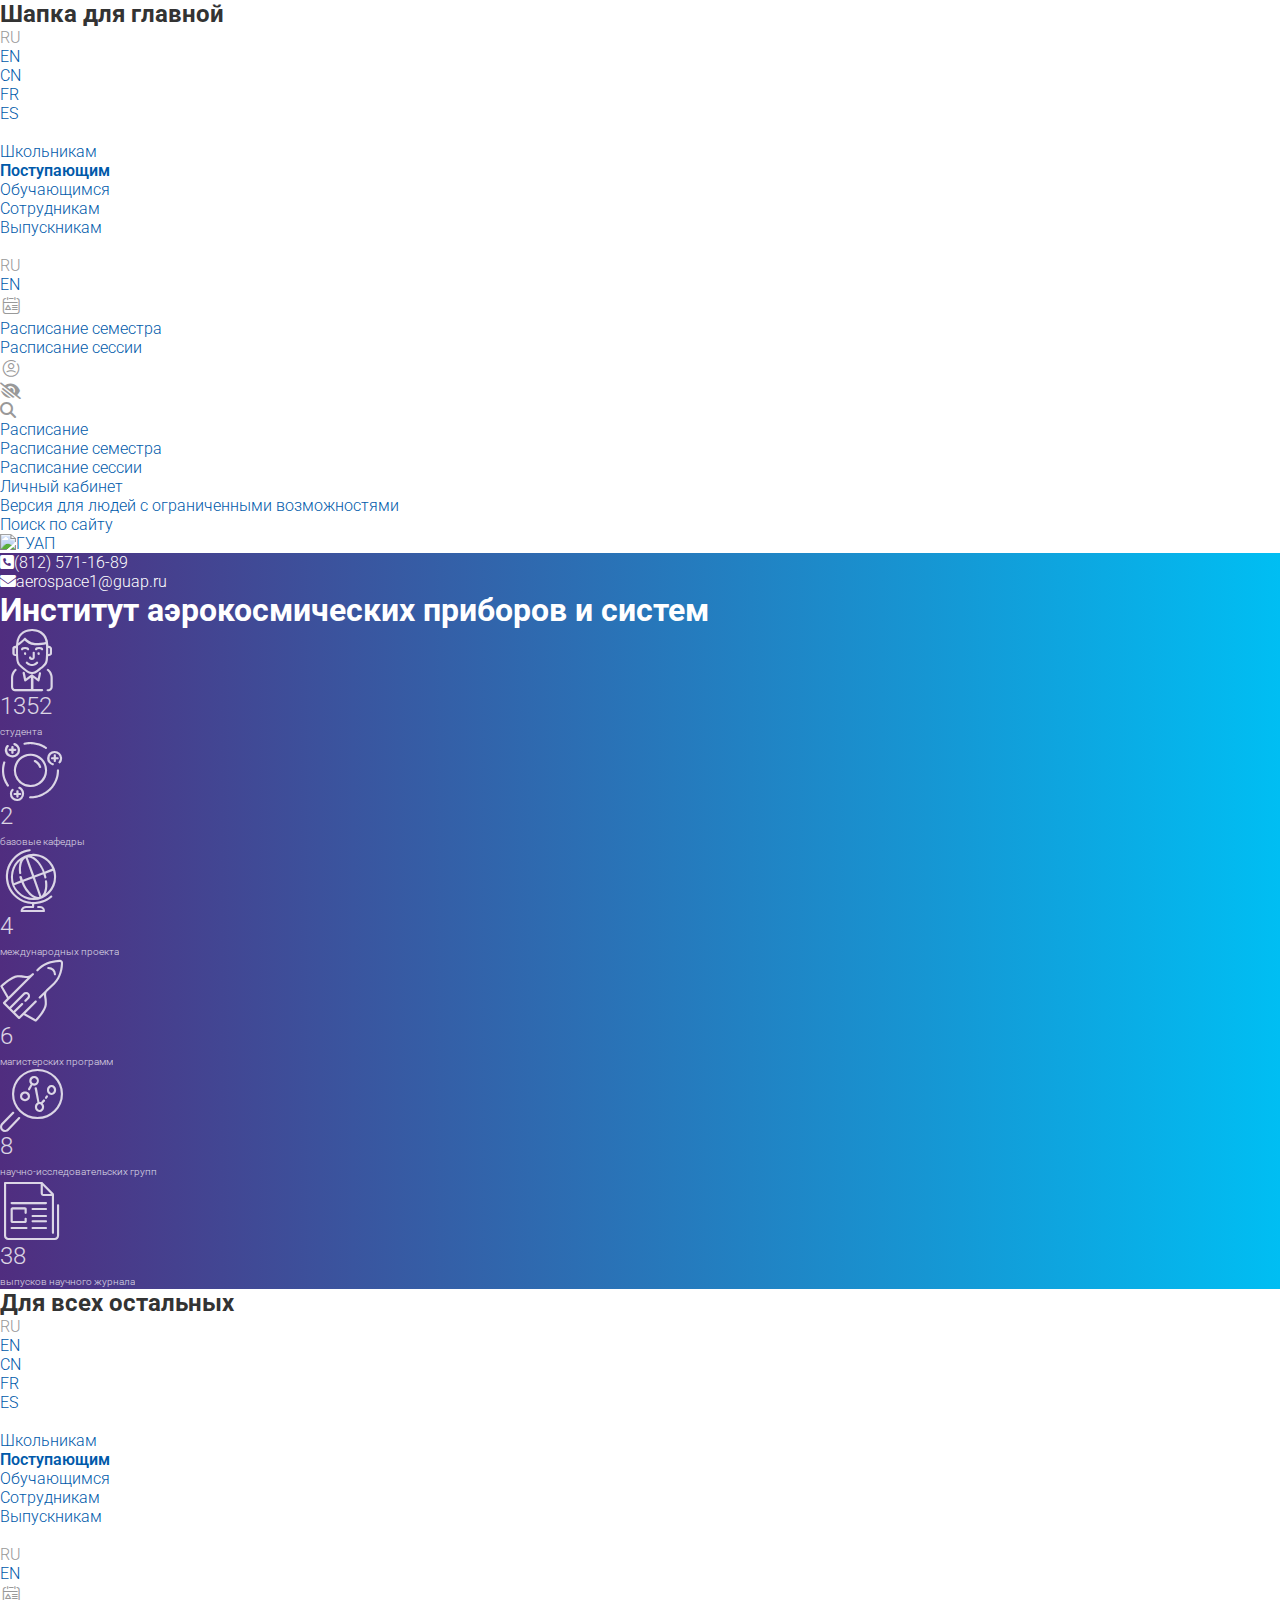
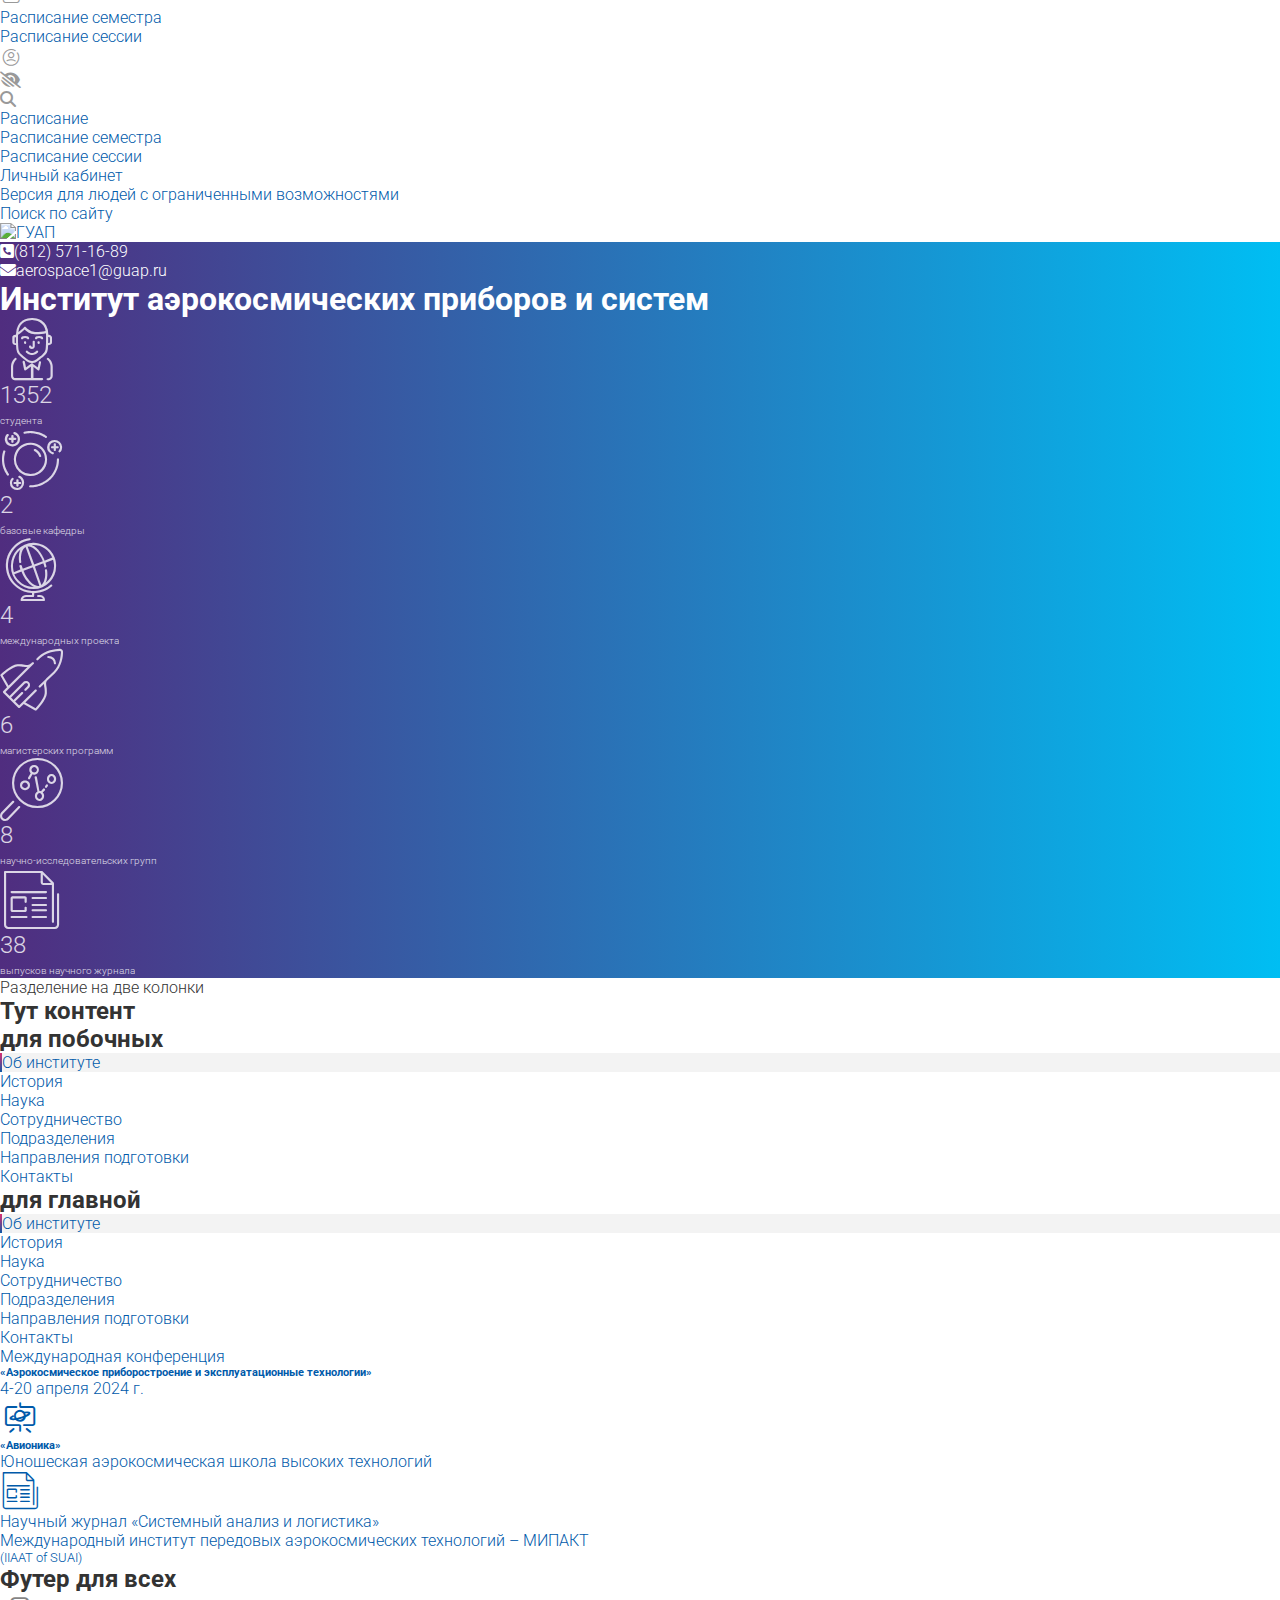
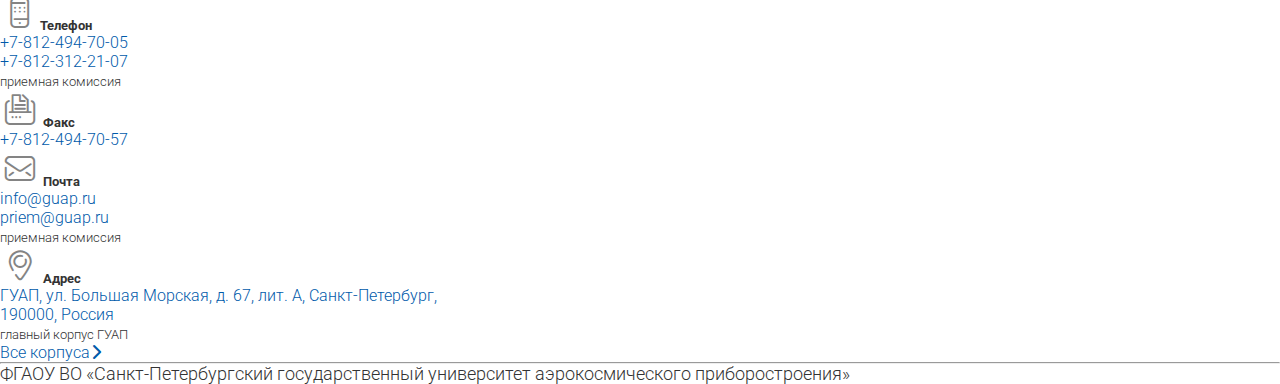
==== sample.html @ abc3671d "add news pages, rename files and add content on new pages" ====
<!DOCTYPE html>
<html lang="en">
<head>
    <meta charset="UTF-8">
    <meta name="viewport" content="width=device-width, initial-scale=1.0">
    <title>Об институте – Институт аэрокосмических приборов и систем – ГУАП</title>
    <link href="https://cdn.jsdelivr.net/npm/bootstrap@5.3.2/dist/css/bootstrap.min.css" rel="stylesheet"
        integrity="sha384-T3c6CoIi6uLrA9TneNEoa7RxnatzjcDSCmG1MXxSR1GAsXEV/Dwwykc2MPK8M2HN" crossorigin="anonymous">
    <link rel="preconnect" href="https://fonts.googleapis.com">
    <link rel="preconnect" href="https://fonts.gstatic.com" crossorigin="">
    <link href="https://fonts.googleapis.com/css2?family=Roboto:wght@100;300;400;700&amp;display=swap" rel="stylesheet">
    <link rel="stylesheet" href="css/reset.css">
    <link rel="stylesheet" href="css/guap-icons.css">
    <link rel="stylesheet" href="css/bootstrap-icons.css">
    <link rel="stylesheet" href="awesome/all.css">
    <link rel="stylesheet" href="css/style.css">
    <link rel="shortcut icon" type="image/x-icon" href="new.guap.ru/favicon.png">
</head>
<body>
    
    <div class="container">
        <h2>Шапка для главной</h2>
    </div>
    <header class="header mb-3">
        <nav class="header-nav navbar navbar-expand-xl navbar-light bg-light">
            <div class="container">
                <a class="navbar-brand" href="#">
                    <img class="navbar-logo" style="max-height: 2.8rem;"
                        src="https://src.guap.ru/logos/guap_new_year.png?1" alt="ГУАП">
                </a>
                <ul style="gap: 10px;" class="d-flex p-0 m-0 align-items-center d-xl-none">
                    <li style="border: 0;" class="dropdown navbar-toggler">
                        <a style="color: #999;" id="ddl01" title="Languages" data-bs-toggle="dropdown"
                            role="button"><span>RU</span></a>
                        <ul class="dropdown-menu">
                            <li><a href="http://suai.ru/"><span>EN</span></a></li>
                            <li><a href="http://suai.ru/"><span>CN</span></a></li>
                            <li><a href="http://suai.ru/"><span>FR</span></a></li>
                            <li><a href="http://suai.ru/"><span>ES</span></a></li>
                        </ul>
                    </li>
                    <li class="button">
                        <button class="navbar-toggler" style="border: none; box-shadow: none;" type="button"
                            data-bs-toggle="collapse" data-bs-target="#navbarSupportedContent"
                            aria-controls="navbarSupportedContent" aria-expanded="false" aria-label="Toggle navigation">
                            <span class="navbar-toggler-icon"></span>
                        </button>
                    </li>
                </ul>
                <div class="collapse navbar-collapse" id="navbarSupportedContent">
                    <ul class="navbar-nav me-auto mb-2 mb-lg-0">
                        <li class="nav-item"><a class="nav-link nav-link-small link"
                                href="https://new.guap.ru/targets/schools">Школьникам</a></li>
                        <li class="nav-item"><a class="nav-link nav-link-small link" style="font-weight: 600;"
                                href="https://priem.guap.ru">Поступающим</a></li>
                        <li class="nav-item"><a class="nav-link nav-link-small link"
                                href="https://new.guap.ru/targets/studs">Обучающимся</a></li>
                        <li class="nav-item"><a class="nav-link nav-link-small link"
                                href="https://new.guap.ru/targets/sotrs">Сотрудникам</a></li>
                        <li class="nav-item"><a class="nav-link nav-link-small link"
                                href="https://new.guap.ru/targets/vips">Выпускникам</a></li>
                    </ul>
                    <a class="py-3 py-xl-0 nav-link mx-0 mx-xl-3" href="https://guap.ru/prioritet2030/"><img style="height: 28px;"
                            class="logo2030" src="https://test.guap.ru/new1/img/logo2030.svg" alt=""></a>
                    <div class="module-navquick">
                        <ul style="gap: 5px;" class="d-flex m-0 align-items-center d-none d-xl-flex">
                            <li class="dropdown">
                                <a style="color: #999;" id="ddl01" title="Languages" data-bs-toggle="dropdown"
                                    role="button"><span>RU</span></a>
                                <ul class="dropdown-menu">
                                    <li><a href="http://suai.ru/"><span>EN</span></a></li>
                                </ul>
                            </li>
                            <li class="dropdown dropdown-center" data-bs-offset="10,20">
                                <a id="ddl02" title="Расписания" data-bs-toggle="dropdown" role="button"><i
                                        style="color: #999; font-size: 16.5pt;" class="gi gi-schedule"></i></a>
                                <ul class="dropdown-menu">
                                    <li><a href="https://guap.ru/rasp">Расписание семестра</a></li>
                                    <li><a href="https://raspsess.guap.ru">Расписание сессии</a></li>
                                </ul>
                            </li>
                            <li><a href="https://pro.guap.ru" title="Личные кабинеты преподавателей и студентов"><i
                                        style="color: #999; font-size: 16.5pt;" class="gi gi-user"></i></a></li>
                            <li>
                                <a href="https://guap.ru/sveden/site"
                                    title="Информация для людей с ограниченными возможностями"><i
                                        style="color: #999; font-size: 12.5pt;" class="fa fa-low-vision"
                                        style="font-size: 12.5pt;"></i></a>
                            </li>
                            <li><a href="https://guap.ru/search" title="Поиск"><i class="fa fa-search"
                                        style="color: #999; font-size: 12pt;"></i></a></li>
                        </ul>
                        <ul style="gap: 5px;" class="p-0 d-flex flex-column d-xl-none">
                            <li class="dropdown dropdown-center" data-bs-offset="10,20">
                                <a class="border-bottom py-2 d-block" id="ddl02" title="Расписания"
                                    data-bs-toggle="dropdown" role="button"><span
                                        style="color: #005aaa;">Расписание</span></a>
                                <ul class="dropdown-menu">
                                    <li><a href="https://guap.ru/rasp">Расписание семестра</a></li>
                                    <li><a href="https://raspsess.guap.ru">Расписание сессии</a></li>
                                </ul>
                            </li>
                            <li><a class="border-bottom py-2 d-block" href="https://pro.guap.ru"
                                    title="Личные кабинеты преподавателей и студентов"><span>Личный кабинет</span></a>
                            </li>
                            <li>
                                <a class="border-bottom py-2 d-block" href="https://guap.ru/sveden/site"
                                    title="Информация для людей с ограниченными возможностями"><span>Версия для людей с
                                        ограниченными возможностями</span></a>
                            </li>
                            <li><a class="border-bottom py-2 d-block" href="https://guap.ru/search"
                                    title="Поиск"><span>Поиск по сайту</span></a></li>
                        </ul>
                    </div>
                </div>
            </div>
        </nav>
        <div class="py-2 header-logo d-none d-xl-block">
            <div class="container">
                <a class="d-inline-block" href="#">
                    <img class="h-auto navbar-logo" style="width: 150px;"
                        src="https://src.guap.ru/logos/guap_new_year.png?1" alt="ГУАП">
                </a>
            </div>
        </div>
        <div class="header-banner" style="background: linear-gradient(90deg, #502D7F 0%, #00BEF3 100%);">
            <div class="container">
                <div class="header-contacts pt-4 d-md-flex d-block" style="gap: 10px">
                    <div class="py-md-0 py-2 d-flex align-items-center" style="color: white;"><i
                            class="fa fa-phone-square" aria-hidden="true"></i><a class="px-2 link"
                            style="text-decoration-color: white !important;color: white !important;"
                            href="tel:(812) 571-16-89">(812) 571-16-89</a></div>
                    <div class="py-md-0 py-2 d-flex align-items-center" style="color: white;"><i class="fa fa-envelope"
                            aria-hidden="true"></i><a class="px-2 link"
                            style="text-decoration-color: white !important;color: white !important;"
                            href="mailto:aerospace1@guap.ru">aerospace1@guap.ru</a></div>
                </div>
                <h1 class="py-3" style="color: white;">Институт аэрокосмических приборов и систем</h1>
                <div class="row header-info pb-4">
                    <div class="col-lg-9 header-info_wrapper">
                        <div class="row">
                            <div class="col-md-2 col-4 pb-2">
                                <a class="d-flex flex-column align-items-center text-center" href="#" style="color: white; opacity: 0.8;">
                                    <i class="gi gi-students"></i>
                                    <p style="font-size: 24px;">1352</p>
                                    <span style="font-size: 10px; max-width: 96px;">студента</span>
                                </a>
                            </div>
                            <div class="col-md-2 col-4 pb-2">
                                <a class="d-flex flex-column align-items-center text-center" href="i01/depts.html" style="color: white; opacity: 0.8;">
                                    <i class="gi gi-base-cathedra"></i>
                                    <p style="font-size: 24px;">2</p>
                                    <span style="font-size: 10px; max-width: 96px;">базовые кафедры</span>
                                </a>
                            </div>
                            <div class="col-md-2 col-4 pb-2">
                                <a class="d-flex flex-column align-items-center text-center" href="i01/collaboration.html" style="color: white; opacity: 0.8;">
                                    <i class="gi gi-international-projects"></i>
                                    <p style="font-size: 24px;">4</p>
                                    <span style="font-size: 10px; max-width: 96px;">международных проекта</span>
                                </a>
                            </div>
                            <div class="col-md-2 col-4 pb-2">
                                <a class="d-flex flex-column align-items-center text-center" href="i01/edu.html" style="color: white; opacity: 0.8;">
                                    <i class="gi gi-magister"></i>
                                    <p style="font-size: 24px;">6</p>
                                    <span style="font-size: 10px; max-width: 96px;">магистерских программ</span>
                                </a>
                            </div>
                            <div class="col-md-2 col-4 pb-2">
                                <a class="d-flex flex-column align-items-center text-center" href="i01/science.html" style="color: white; opacity: 0.8;">
                                    <i class="gi gi-scientificgroups"></i>
                                    <p style="font-size: 24px;">8</p>
                                    <span style="font-size: 10px; max-width: 96px;">научно-исследовательских групп</span>
                                </a>
                            </div>
                            <div class="col-md-2 col-4 pb-2">
                                <a class="d-flex flex-column align-items-center text-center" href="http://www.salogistics.ru/index.php?option=com_content&task=view&id=50&Itemid=83" style="color: white; opacity: 0.8;">
                                    <i class="gi gi-science-journal"></i>
                                    <p style="font-size: 24px;">38</p>
                                    <span style="font-size: 10px; max-width: 96px;">выпусков научного журнала</span>
                                </a>
                            </div>
                        </div>
                    </div>
                </div>
            </div>
        </div>
    </header>


    <div class="container">
        <h2>Для всех остальных</h2>
    </div>
    <header class="header mb-3">
        <nav class="header-nav navbar navbar-expand-xl navbar-light bg-light">
            <div class="container">
                <a class="navbar-brand" href="#">
                    <img class="navbar-logo" style="max-height: 2.8rem;"
                        src="https://src.guap.ru/logos/guap_new_year.png?1" alt="ГУАП">
                </a>
                <ul style="gap: 10px;" class="d-flex p-0 m-0 align-items-center d-xl-none">
                    <li style="border: 0;" class="dropdown navbar-toggler">
                        <a style="color: #999;" id="ddl01" title="Languages" data-bs-toggle="dropdown"
                            role="button"><span>RU</span></a>
                        <ul class="dropdown-menu">
                            <li><a href="http://suai.ru/"><span>EN</span></a></li>
                            <li><a href="http://suai.ru/"><span>CN</span></a></li>
                            <li><a href="http://suai.ru/"><span>FR</span></a></li>
                            <li><a href="http://suai.ru/"><span>ES</span></a></li>
                        </ul>
                    </li>
                    <li class="button">
                        <button class="navbar-toggler" style="border: none; box-shadow: none;" type="button"
                            data-bs-toggle="collapse" data-bs-target="#navbarSupportedContent"
                            aria-controls="navbarSupportedContent" aria-expanded="false" aria-label="Toggle navigation">
                            <span class="navbar-toggler-icon"></span>
                        </button>
                    </li>
                </ul>
                <div class="collapse navbar-collapse" id="navbarSupportedContent">
                    <ul class="navbar-nav me-auto mb-2 mb-lg-0">
                        <li class="nav-item"><a class="nav-link nav-link-small link"
                                href="https://new.guap.ru/targets/schools">Школьникам</a></li>
                        <li class="nav-item"><a class="nav-link nav-link-small link" style="font-weight: 600;"
                                href="https://priem.guap.ru">Поступающим</a></li>
                        <li class="nav-item"><a class="nav-link nav-link-small link"
                                href="https://new.guap.ru/targets/studs">Обучающимся</a></li>
                        <li class="nav-item"><a class="nav-link nav-link-small link"
                                href="https://new.guap.ru/targets/sotrs">Сотрудникам</a></li>
                        <li class="nav-item"><a class="nav-link nav-link-small link"
                                href="https://new.guap.ru/targets/vips">Выпускникам</a></li>
                    </ul>
                    <a class="py-3 py-xl-0 nav-link mx-0 mx-xl-3" href="https://guap.ru/prioritet2030/"><img style="height: 28px;"
                            class="logo2030" src="https://test.guap.ru/new1/img/logo2030.svg" alt=""></a>
                    <div class="module-navquick">
                        <ul style="gap: 5px;" class="d-flex m-0 align-items-center d-none d-xl-flex">
                            <li class="dropdown">
                                <a style="color: #999;" id="ddl01" title="Languages" data-bs-toggle="dropdown"
                                    role="button"><span>RU</span></a>
                                <ul class="dropdown-menu">
                                    <li><a href="http://suai.ru/"><span>EN</span></a></li>
                                </ul>
                            </li>
                            <li class="dropdown dropdown-center" data-bs-offset="10,20">
                                <a id="ddl02" title="Расписания" data-bs-toggle="dropdown" role="button"><i
                                        style="color: #999; font-size: 16.5pt;" class="gi gi-schedule"></i></a>
                                <ul class="dropdown-menu">
                                    <li><a href="https://guap.ru/rasp">Расписание семестра</a></li>
                                    <li><a href="https://raspsess.guap.ru">Расписание сессии</a></li>
                                </ul>
                            </li>
                            <li><a href="https://pro.guap.ru" title="Личные кабинеты преподавателей и студентов"><i
                                        style="color: #999; font-size: 16.5pt;" class="gi gi-user"></i></a></li>
                            <li>
                                <a href="https://guap.ru/sveden/site"
                                    title="Информация для людей с ограниченными возможностями"><i
                                        style="color: #999; font-size: 12.5pt;" class="fa fa-low-vision"
                                        style="font-size: 12.5pt;"></i></a>
                            </li>
                            <li><a href="https://guap.ru/search" title="Поиск"><i class="fa fa-search"
                                        style="color: #999; font-size: 12pt;"></i></a></li>
                        </ul>
                        <ul style="gap: 5px;" class="p-0 d-flex flex-column d-xl-none">
                            <li class="dropdown dropdown-center" data-bs-offset="10,20">
                                <a class="border-bottom py-2 d-block" id="ddl02" title="Расписания"
                                    data-bs-toggle="dropdown" role="button"><span
                                        style="color: #005aaa;">Расписание</span></a>
                                <ul class="dropdown-menu">
                                    <li><a href="https://guap.ru/rasp">Расписание семестра</a></li>
                                    <li><a href="https://raspsess.guap.ru">Расписание сессии</a></li>
                                </ul>
                            </li>
                            <li><a class="border-bottom py-2 d-block" href="https://pro.guap.ru"
                                    title="Личные кабинеты преподавателей и студентов"><span>Личный кабинет</span></a>
                            </li>
                            <li>
                                <a class="border-bottom py-2 d-block" href="https://guap.ru/sveden/site"
                                    title="Информация для людей с ограниченными возможностями"><span>Версия для людей с
                                        ограниченными возможностями</span></a>
                            </li>
                            <li><a class="border-bottom py-2 d-block" href="https://guap.ru/search"
                                    title="Поиск"><span>Поиск по сайту</span></a></li>
                        </ul>
                    </div>
                </div>
            </div>
        </nav>
        <div class="py-2 header-logo d-none d-xl-block">
            <div class="container">
                <a class="d-inline-block" href="#">
                    <img class="h-auto navbar-logo" style="width: 150px;"
                        src="https://src.guap.ru/logos/guap_new_year.png?1" alt="ГУАП">
                </a>
            </div>
        </div>
        <div class="header-banner" style="background: linear-gradient(90deg, #502D7F 0%, #00BEF3 100%);">
            <div class="container">
                <div class="header-contacts pt-4 d-md-flex d-block" style="gap: 10px">
                    <div class="py-md-0 py-2 d-flex align-items-center" style="color: white;"><i
                            class="fa fa-phone-square" aria-hidden="true"></i><a class="px-2 link"
                            style="text-decoration-color: white !important;color: white !important;"
                            href="tel:(812) 571-16-89">(812) 571-16-89</a></div>
                    <div class="py-md-0 py-2 d-flex align-items-center" style="color: white;"><i class="fa fa-envelope"
                            aria-hidden="true"></i><a class="px-2 link"
                            style="text-decoration-color: white !important;color: white !important;"
                            href="mailto:aerospace1@guap.ru">aerospace1@guap.ru</a></div>
                </div>
                <h1 class="py-3" style="color: white;">Институт аэрокосмических приборов и систем</h1>
                <div class="row header-info pb-4">
                    <div class="col-lg-9 header-info_wrapper">
                        <div class="row">
                            <div class="col-md-2 col-4 pb-2">
                                <a class="d-flex flex-column align-items-center text-center" href="../i01.html" style="color: white; opacity: 0.8;">
                                    <i class="gi gi-students"></i>
                                    <p style="font-size: 24px;">1352</p>
                                    <span style="font-size: 10px; max-width: 96px;">студента</span>
                                </a>
                            </div>
                            <div class="col-md-2 col-4 pb-2">
                                <a class="d-flex flex-column align-items-center text-center" href="depts.html" style="color: white; opacity: 0.8;">
                                    <i class="gi gi-base-cathedra"></i>
                                    <p style="font-size: 24px;">2</p>
                                    <span style="font-size: 10px; max-width: 96px;">базовые кафедры</span>
                                </a>
                            </div>
                            <div class="col-md-2 col-4 pb-2">
                                <a class="d-flex flex-column align-items-center text-center" href="collaboration.html" style="color: white; opacity: 0.8;">
                                    <i class="gi gi-international-projects"></i>
                                    <p style="font-size: 24px;">4</p>
                                    <span style="font-size: 10px; max-width: 96px;">международных проекта</span>
                                </a>
                            </div>
                            <div class="col-md-2 col-4 pb-2">
                                <a class="d-flex flex-column align-items-center text-center" href="edu.html" style="color: white; opacity: 0.8;">
                                    <i class="gi gi-magister"></i>
                                    <p style="font-size: 24px;">6</p>
                                    <span style="font-size: 10px; max-width: 96px;">магистерских программ</span>
                                </a>
                            </div>
                            <div class="col-md-2 col-4 pb-2">
                                <a class="d-flex flex-column align-items-center text-center" href="science.html" style="color: white; opacity: 0.8;">
                                    <i class="gi gi-scientificgroups"></i>
                                    <p style="font-size: 24px;">8</p>
                                    <span style="font-size: 10px; max-width: 96px;">научно-исследовательских групп</span>
                                </a>
                            </div>
                            <div class="col-md-2 col-4 pb-2">
                                <a class="d-flex flex-column align-items-center text-center" href="http://www.salogistics.ru/index.php?option=com_content&task=view&id=50&Itemid=83" style="color: white; opacity: 0.8;">
                                    <i class="gi gi-science-journal"></i>
                                    <p style="font-size: 24px;">38</p>
                                    <span style="font-size: 10px; max-width: 96px;">выпусков научного журнала</span>
                                </a>
                            </div>
                        </div>
                    </div>
                </div>
            </div>
        </div>
    </header>


    <div class="container">
        <div class="h2">Разделение на две колонки</div>
    </div>

    <main class="main">
        <div class="container">
            <div class="row flex-column-reverse flex-sm-row pt-4">
                <div class="col-sm-7 col-md-8 col-lg-9 mb-5">
                    <h2>Тут контент</h2>


                </div>
                <div class="col-sm-5 col-md-4 col-lg-3 d-sm-contents">
                    <div class="site-menu mb-4">
                        <h2>для побочных</h2>
                        <ul class="main_right-menu_list py-3 border rounded">
                            <li class="main_right-menu-item active"><a href="../i01.html" class="link d-block py-2 px-3">Об институте</a></li>
                            <li class="main_right-menu-item"><a href="history.html" class="link d-block py-2 px-3">История</a></li>
                            <li class="main_right-menu-item"><a href="science.html" class="link d-block py-2 px-3">Наука</a></li>
                            <li class="main_right-menu-item"><a href="collaboration.html" class="link d-block py-2 px-3">Сотрудничество</a></li>
                            <li class="main_right-menu-item"><a href="depts.html" class="link d-block py-2 px-3">Подразделения</a></li>
                            <li class="main_right-menu-item"><a href="edu.html" class="link d-block py-2 px-3">Направления подготовки</a></li>
                            <li class="main_right-menu-item"><a href="contacts.html" class="link d-block py-2 px-3">Контакты</a></li>
                        </ul>
                        <h2>для главной</h2>
                        <ul class="main_right-menu_list py-3 border rounded">
                            <li class="main_right-menu-item active"><a href="i01.html" class="link d-block py-2 px-3">Об институте</a></li>
                            <li class="main_right-menu-item"><a href="i01/history.html" class="link d-block py-2 px-3">История</a></li>
                            <li class="main_right-menu-item"><a href="i01/science.html" class="link d-block py-2 px-3">Наука</a></li>
                            <li class="main_right-menu-item"><a href="i01/collaboration.html" class="link d-block py-2 px-3">Сотрудничество</a></li>
                            <li class="main_right-menu-item"><a href="i01/depts.html" class="link d-block py-2 px-3">Подразделения</a></li>
                            <li class="main_right-menu-item"><a href="i01/edu.html" class="link d-block py-2 px-3">Направления подготовки</a></li>
                            <li class="main_right-menu-item"><a href="i01/contacts.html" class="link d-block py-2 px-3">Контакты</a></li>
                        </ul>
                    </div>
                    <div class="site-right-info" style="order: -4;">
                        <div class="main_right-info">
                            <a href="https://guap.ru/aeot" class="main_right-info-link d-block mb-4" style="border-bottom: solid 3px #006CB4">
                                <div class="main_right-info-link-content py-3 px-3 border">
                                    <p class="main_right-info-text mb-3">Международная конференция</p>
                                    <h6 class="main_right-info-title mb-3">«Аэрокосмическое приборостроение и&nbsp;эксплуатационные технологии»</h6>
                                    <p class="main_right-info-text mb-2">4-20 апреля 2024 г.</p>
                                </div>
                            </a>
                            <a href="https://new.guap.ru/i01/avionika" class="main_right-info-link d-block mb-4" style="border-bottom: solid 3px #006CB4">
                                <div class="main_right-info-wrapper py-3 px-3 border d-flex">
                                    <i class="gi gi-exhibition d-block d-sm-none d-md-block" style="font-size: 40px; margin-right: 0.2em;"></i>
                                    <div class="main_right-info-link-content">
                                        <h6 class="main_right-info-title">«Авионика»</h6>
                                        <p class="main_right-info-text pb-2">Юношеская аэрокосмическая школа высоких технологий</p>
                                    </div>
                                </div>
                            </a>
                            <a href="http://www.salogistics.ru/index.php?option=com_content&amp;task=view&amp;id=50&amp;Itemid=83" class="main_right-info-link d-block mb-4" style="border-bottom: solid 3px #006CB4">
                                <div class="main_right-info-wrapper border px-3 py-3 d-flex">
                                    <i class="gi gi-science-journal d-block d-sm-none d-md-block" style="font-size: 40px; margin-right: 0.2em;"></i>
                                    <div class="main_right-info-link-content mb-2">
                                        <p class="main_right-info-text">Научный журнал «Cистемный анализ и логистика»</p>
                                    </div>
                                </div>
                            </a>
                            <a href="http://iiaat.guap.ru/" class="main_right-info-link mb-4 d-block" style="border-bottom: solid 3px #006CB4">
                                <div class="main_right-info-link-content py-3 px-3 border">
                                    <p class="main_right-info-text">Международный институт передовых аэрокосмических технологий – МИПАКТ</p>
                                    <p class="main_right-info-subtitle" style="font-size: 13px;">(IIAAT of SUAI)</p>
                                </div>
                            </a>
                        </div>
                    </div>
                </div>
            </div>
        </div>
    </main>










    <div class="container">
        <h2>Футер для всех</h2>
    </div>
    <footer class="footer mt-auto py-3 bg-light pt-5">
        <div class="container">
            <div class="site-footer">
                <div class="module-contacts">
                <div class="container">
                    <div class="row">
                        <div class="col-12 col-sm-6 col-md-3">
                            <h5 class="footer-title d-flex align-items-center" style="gap: 5px"><i class="gi gi-phone" style="color: #333;font-size: 40px;opacity: 0.6;"></i>Телефон</h5>
                            <ul class="list-items d-flex flex-column pt-2" style="gap: 10px;">
                                <li>
                                    <a class="footer-link link" href="tel:+78124947005">+7-812-494-70-05</a><br>
                                </li>
                                <li>
                                    <a class="footer-link link" href="tel:+78123122107">+7-812-312-21-07</a><br>
                                    <small class="small-text">приемная комиссия</small>
                                </li>
                            </ul>
                        </div>
                        <div class="col-12 col-sm-6 col-md-3 pt-3 pt-sm-0">
                            <h5 class="footer-title d-flex align-items-center" style="gap: 5px"><i class="gi gi-fax" style="color: #333;font-size: 40px;opacity: 0.6;"></i> Факс</h5>
                            <ul class="list-items pt-2">
                                <li><a class="footer-link link" href="tel:+78124947057">+7-812-494-70-57</a></li>					
                            </ul>
                        </div>
                        <div class="col-12 col-sm-6 col-md-3 pt-3 pt-sm-0">
                            <h5 class="footer-title d-flex align-items-center" style="gap: 5px"><i class="gi gi-mail" style="color: #333;font-size: 40px;opacity: 0.6;"></i> Почта</h5>
                            <ul class="list-items d-flex flex-column pt-2" style="gap: 10px;">
                                <li>
                                    <a class="footer-link link" href="mailto:info@guap.ru">info@guap.ru</a>
                                </li>
                                <li>
                                    <a class="footer-link link" href="mailto:priem@guap.ru">priem@guap.ru</a><br>
                                    <small class="small-text">приемная комиссия</small><br>
                                </li>
                            </ul>
                        </div>
                        <div class="col-12 col-sm-6 col-md-3 pt-3 pt-sm-0">
                            <h5 class="footer-title d-flex align-items-center" style="gap: 5px"><i class="gi gi-adress" style="color: #333;font-size: 40px;opacity: 0.6;"></i> Адрес</h5>
                            <ul class="list-items d-flex flex-column" style="gap: 10px;">
                                <li class="py-2">
                                    <a class="footer-link link" href="https://guap.ru/sveden/common#bm">
                                        ГУАП,
                                        ул. Большая Морская,
                                        д. 67, лит. А,
                                        Санкт-Петербург,<br>
                                        190000, Россия
                                    </a><br>
                                    <small class="small-text">главный корпус ГУАП</small>
                                </li>
                                <li><a class="footer-all-frame link d-flex align-items-center" style="text-decoration: none !important;gap: 10px;" href="https://guap.ru/sveden/common#address">Все корпуса<i class="fa fa-chevron-right"></i></a></li>
                            </ul>
                        </div>
                    </div>
                </div>
            </div>
                <div class="module-info">
                <div class="container">
                    <div>
                        <hr>
                        <p class="title" style="font-size: 1.1em;">ФГАОУ ВО «Санкт-Петербургский государственный университет аэрокосмического приборостроения»</p>
                    </div>
                </div>
            </div>
            </div>
        </div>
    </footer>


    <script src="https://cdn.jsdelivr.net/npm/bootstrap@5.3.2/dist/js/bootstrap.bundle.min.js"
        integrity="sha384-C6RzsynM9kWDrMNeT87bh95OGNyZPhcTNXj1NW7RuBCsyN/o0jlpcV8Qyq46cDfL"
        crossorigin="anonymous"></script>
</body>
</html>
---- css/guap-icons.css ----
@font-face {
  font-family: 'guapicons';
  src:  url('../fonts/guapicons.eot?ob83z1');
  src:  url('../fonts/guapicons.eot?ob83z1#iefix') format('embedded-opentype'),
    url('../fonts/guapicons.ttf?ob83z1') format('truetype'),
    url('../fonts/guapicons.woff?ob83z1') format('woff'),
    url('../fonts/guapicons.svg?ob83z1#guapicons') format('svg');
  font-weight: normal;
  font-style: normal;
  font-display: block;
}

i {
  /* use !important to prevent issues with browser extensions that change fonts */
  font-family: 'guapicons' !important;
  speak: never;
  font-style: normal;
  font-weight: normal;
  font-variant: normal;
  text-transform: none;
  line-height: 1;

  /* Better Font Rendering =========== */
  -webkit-font-smoothing: antialiased;
  -moz-osx-font-smoothing: grayscale;
}

.gi-arrow-marker-down:before {
  content: "\e900";
}
.gi-arrow-marker-down-left:before {
  content: "\e901";
}
.gi-arrow-marker-down-right:before {
  content: "\e902";
}
.gi-arrow-marker-left:before {
  content: "\e903";
}
.gi-arrow-marker-right:before {
  content: "\e904";
}
.gi-arrow-marker-up:before {
  content: "\e905";
}
.gi-arrow-marker-up-left:before {
  content: "\e906";
}
.gi-arrow-marker-up-right:before {
  content: "\e907";
}
.gi-bars:before {
  content: "\e908";
}
.gi-chevron-down:before {
  content: "\e909";
}
.gi-chevron-down-left:before {
  content: "\e90a";
}
.gi-chevron-down-right:before {
  content: "\e90b";
}
.gi-chevron-left:before {
  content: "\e90c";
}
.gi-chevron-right:before {
  content: "\e90d";
}
.gi-chevron-up:before {
  content: "\e90e";
}
.gi-chevron-up-left:before {
  content: "\e90f";
}
.gi-chevron-up-right:before {
  content: "\e910";
}
.gi-cross:before {
  content: "\e911";
}
.gi-adress:before {
  content: "\e912";
}
.gi-arrow-left:before {
  content: "\e913";
}
.gi-arrow-right:before {
  content: "\e914";
}
.gi-atom:before {
  content: "\e915";
}
.gi-award:before {
  content: "\e916";
}
.gi-bachleor:before {
  content: "\e917";
}
.gi-base-cathedra:before {
  content: "\e918";
}
.gi-big-atom:before {
  content: "\e919";
}
.gi-conference:before {
  content: "\e91a";
}
.gi-conferense:before {
  content: "\e91b";
}
.gi-congratulation:before {
  content: "\e91c";
}
.gi-creative:before {
  content: "\e91d";
}
.gi-cycle:before {
  content: "\e91e";
}
.gi-docs:before {
  content: "\e91f";
}
.gi-ecology:before {
  content: "\e920";
}
.gi-exhibition:before {
  content: "\e921";
}
.gi-fax:before {
  content: "\e922";
}
.gi-fb:before {
  content: "\e923";
}
.gi-file:before {
  content: "\e924";
}
.gi-file-audio:before {
  content: "\e925";
}
.gi-file-code:before {
  content: "\e926";
}
.gi-file-doc:before {
  content: "\e927";
}
.gi-file-image:before {
  content: "\e928";
}
.gi-file-pdf:before {
  content: "\e929";
}
.gi-file-ppt:before {
  content: "\e92a";
}
.gi-file-txt:before {
  content: "\e92b";
}
.gi-file-video:before {
  content: "\e92c";
}
.gi-file-xls:before {
  content: "\e92d";
}
.gi-file-zip:before {
  content: "\e92e";
}
.gi-fpso:before {
  content: "\e92f";
}
.gi-graduate:before {
  content: "\e930";
}
.gi-guap-logo:before {
  content: "\e931";
}
.gi-institute-partners:before {
  content: "\e932";
}
.gi-international-projects:before {
  content: "\e933";
}
.gi-job:before {
  content: "\e934";
}
.gi-laureate:before {
  content: "\e935";
}
.gi-live:before {
  content: "\e936";
}
.gi-logo-fdpo:before {
  content: "\e937";
}
.gi-logo-fspo:before {
  content: "\e938";
}
.gi-logo-i01:before {
  content: "\e939";
}
.gi-logo-i02:before {
  content: "\e93a";
}
.gi-logo-i03:before {
  content: "\e93b";
}
.gi-logo-i04:before {
  content: "\e93c";
}
.gi-logo-i05:before {
  content: "\e93d";
}
.gi-logo-i06:before {
  content: "\e93e";
}
.gi-logo-i07:before {
  content: "\e93f";
}
.gi-logo-i08:before {
  content: "\e940";
}
.gi-logo-igf:before {
  content: "\e941";
}
.gi-logo-iibmp:before {
  content: "\e942";
}
.gi-logo-indo:before {
  content: "\e943";
}
.gi-magister:before {
  content: "\e944";
}
.gi-mail:before {
  content: "\e945";
}
.gi-mastery:before {
  content: "\e946";
}
.gi-meeting:before {
  content: "\e947";
}
.gi-military:before {
  content: "\e948";
}
.gi-museum-of-police:before {
  content: "\e949";
}
.gi-passing-score:before {
  content: "\e94a";
}
.gi-person:before {
  content: "\e94b";
}
.gi-phone:before {
  content: "\e94c";
}
.gi-postgraduate:before {
  content: "\e94d";
}
.gi-prize:before {
  content: "\e94e";
}
.gi-professor:before {
  content: "\e94f";
}
.gi-schedule:before {
  content: "\e950";
}
.gi-science:before {
  content: "\e951";
}
.gi-science-event:before {
  content: "\e952";
}
.gi-science-journal:before {
  content: "\e953";
}
.gi-scientificgroups:before {
  content: "\e954";
}
.gi-search:before {
  content: "\e955";
}
.gi-specialist:before {
  content: "\e956";
}
.gi-sport:before {
  content: "\e957";
}
.gi-star:before {
  content: "\e958";
}
.gi-start:before {
  content: "\e959";
}
.gi-students:before {
  content: "\e95a";
}
.gi-study:before {
  content: "\e95b";
}
.gi-target-abits:before {
  content: "\e95c";
}
.gi-target-employee:before {
  content: "\e95d";
}
.gi-target-partners:before {
  content: "\e95e";
}
.gi-target-schools:before {
  content: "\e95f";
}
.gi-target-studs:before {
  content: "\e960";
}
.gi-target-vips:before {
  content: "\e961";
}
.gi-update:before {
  content: "\e962";
}
.gi-user:before {
  content: "\e963";
}
.gi-vk:before {
  content: "\e964";
}
.gi-warning:before {
  content: "\e965";
}
.gi-win-1:before {
  content: "\e966";
}
.gi-win-2:before {
  content: "\e967";
}
.gi-win-3:before {
  content: "\e968";
}
.gi-youtube:before {
  content: "\e969";
}
---- css/style.css ----
*,
*::before,
*::after {
    margin: 0;
    padding: 0;
    box-sizing: inherit;
}

b, strong {
    font-weight: bold;
}

.fa {
    font-family: 'Font Awesome 6 Free' !important;
}

body {
    font-family: 'Roboto', sans-serif;
    font-weight: 300;
    line-height: normal;
    color: #333333;
    box-sizing: border-box;
}

a {
    text-decoration: none;
    color: #005AAA;
}

ul {
    list-style-type: none;
    padding-left: 0;
}

h1, h2, h3, h4, h5, h6 {
    font-weight: 700;
}

p {
    margin-bottom: 0;
}

.navbar {
    padding: 0 !important;
}


/* кастомизация контейнера */
.container,
.container-fluid,
.container-lg,
.container-md,
.container-sm,
.container-xl,
.container-xxl {
    padding-right: 0;
    padding-left: 0;
}

@media (min-width: 1400px) {

    .container,
    .container-lg,
    .container-md,
    .container-sm,
    .container-xl,
    .container-xxl {
        max-width: 1140px;
    }
}

@media (max-width: 576px) {

    .container,
    .container-fluid,
    .container-lg,
    .container-md,
    .container-sm,
    .container-xl,
    .container-xxl {
        padding-right: calc(var(--bs-gutter-x) * .5);
        padding-left: calc(var(--bs-gutter-x) * .5);
    }
}

/* кастомизация контейнера */


/* лого в навигации */
.navbar-brand {
    display: none;
}

@media (max-width: 1200px) {
    .navbar-brand {
        display: block;
    }
}

/* лого в навигации */


/* стилизация выпадающих меню */
.dropdown-menu.show {
    padding: 0;
    min-width: 0;
    margin-top: 10px;
}

.dropdown-menu.show>li>a {
    padding: 0.6em 1em;
    background-color: #005aaa;
    font-weight: 400;
    text-decoration: none;
    color: rgba(255, 255, 255, .8);
    display: block;
}

.dropdown-menu.show>li>a:hover {
    opacity: 0.8;
}

/* стилизация выпадающих меню */

.navbar-nav>.nav-item>.nav-link-small {
    color: #005AAA;
}

.link:hover {
    color: #e72b70 !important;
    text-decoration: underline;
    text-decoration-color: #e72b70 !important;
    transition: none;
}


@media (max-width: 1200px) {
    .video-block-link > iframe {
        width: 100%;
        height: auto;
        aspect-ratio: 16/9;
    }
}

@media (max-width: 576px) {
    .d-sm-contents {
        display: contents;
    }
}

.gi.gi-logo-i01.d-none.d-md-inline {
    font-size: 150px;
    color: #005AAA;
}

.d-flex.flex-column.align-items-center > i::before {
    font-size: 63px;
}

a.d-flex.flex-column.align-items-center:hover {
    opacity: 1 !important;
}

.message_contact-job {
    font-size: 11px;
}

.video {
    padding: 15px;
    background: linear-gradient(90deg, #005AAA 0%, #AB3A8D 75%, #E72B70 100%);
    color: white;
}

@media (max-width: 576px){
    .video {
        width: 100vw;
        margin-left: calc(var(--bs-gutter-x) * -.5);
    }
}

@media (max-width: 768px) {
    .message_contact {
        font-size: 12px;
    }
}

.card-img-top {
    border-radius: 3px;
    box-shadow: 0px 0px 2.667px 0px rgba(0, 0, 0, 0.50);
    object-fit: cover;
    width: 100%;
    height: auto;
    aspect-ratio: 3/2;
}

.site-right-info, .site-menu {
    padding-left: calc(var(--bs-gutter-x) * .5);
    padding-right: calc(var(--bs-gutter-x) * .5);
}

.card {
    border: none;
}

.card-body {
    padding: 0;
}

.card-text {
    color: #005aaa;
}

.graduate_list {
    border-top: 2px solid #DFDFDF;
    border-left: 2px solid #DFDFDF;
}

.graduate_item {
    padding: 35px 25px;
    border-right: 2px solid #DFDFDF;
    border-bottom: 2px solid #DFDFDF;
}

.main_right-menu-item.active {
    border-left: 2px solid #005AAA;
    background: #F3F3F3;
    border-image: linear-gradient(to bottom, #e72b70, #005aaa) 1 100%;
}

.main_right-menu-item:hover {
    background-color: #f3f3f3;
}

@media (min-width: 576px) and (max-width: 768px){
    .container {
        max-width: 95%;
    }
}

@media (max-width: 768px){
    .card {
        gap: 10px;
    }
    .card-img-top {
        height: 100px;
        width: auto;
    }
    .card-title {
        font-size: 16px;
    }
}

.main_right-info-link:hover {
    border: solid 1px #e72b70;
    border-bottom: solid 3px #e72b70 !important;
    color: #e72b70;
}

.news-card-link:hover {
    opacity: 0.8;
}

.page-content-text {
    margin-bottom: 1em;
}
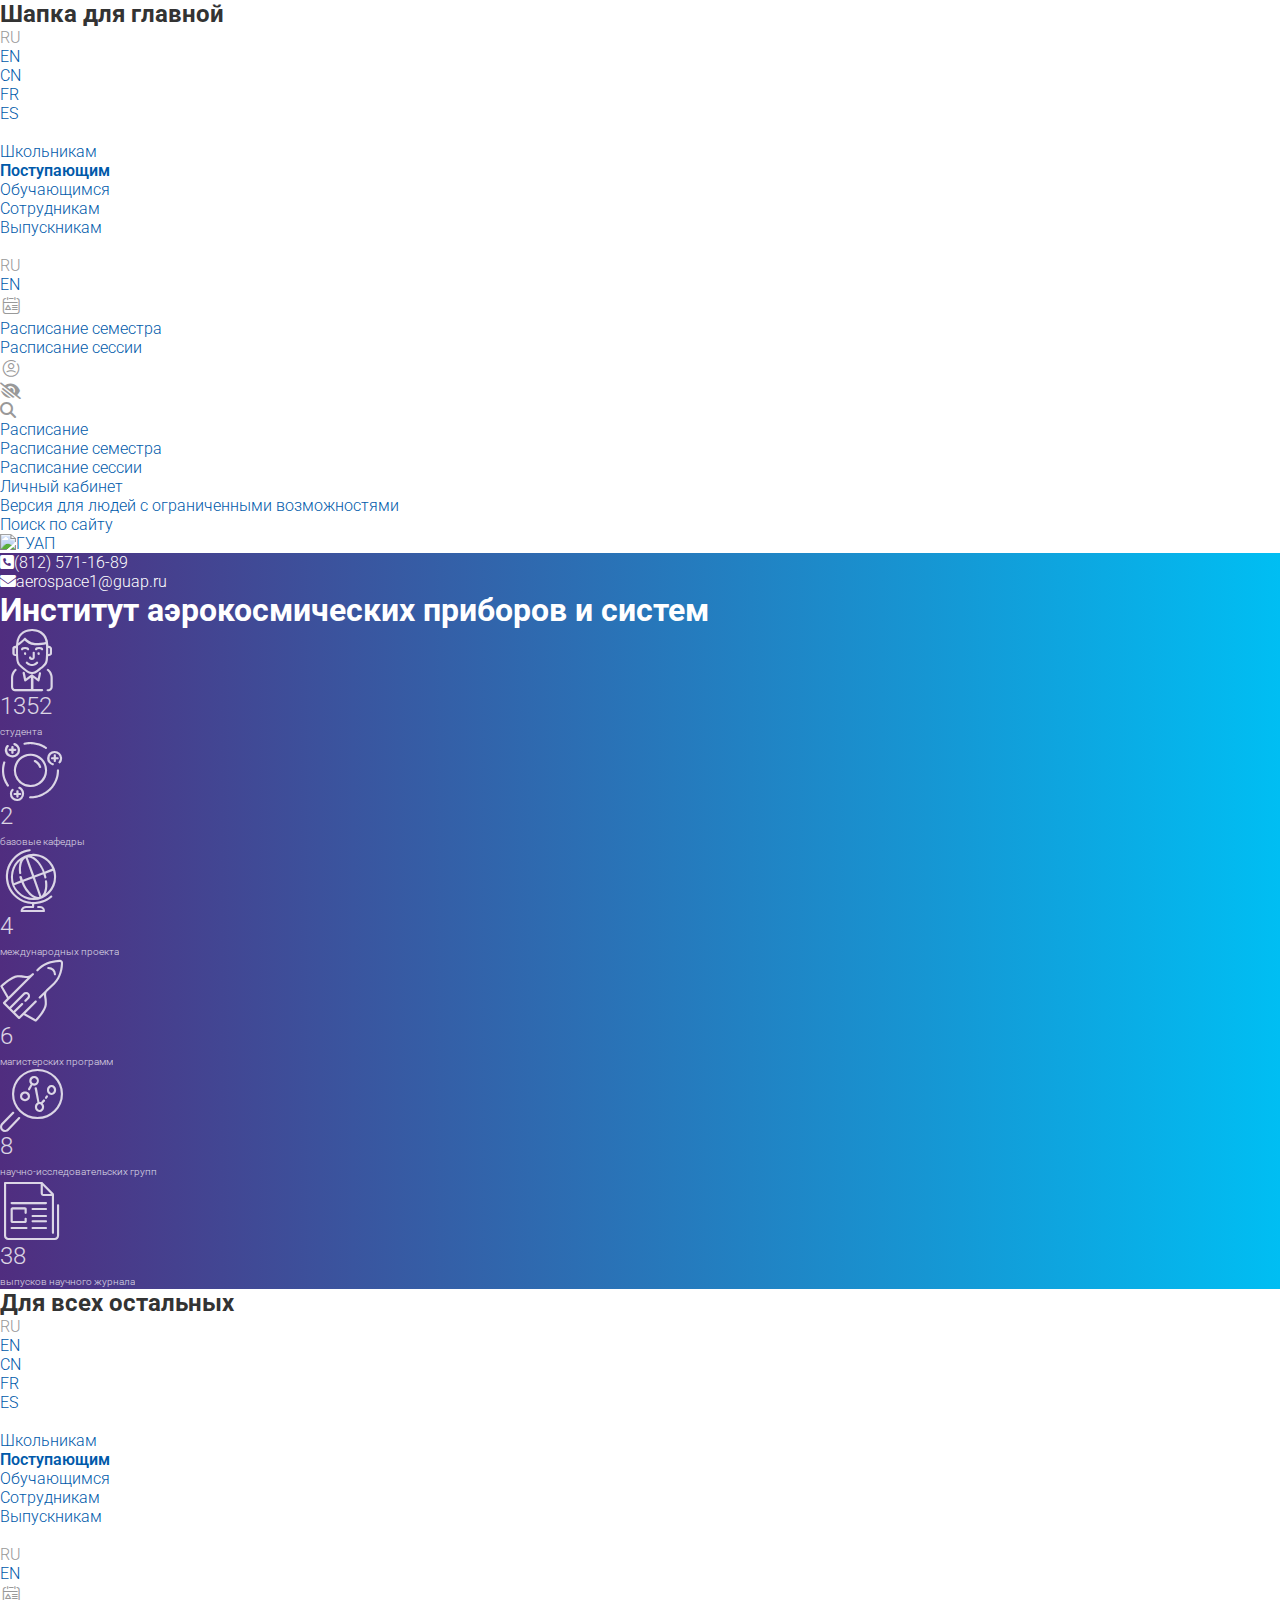
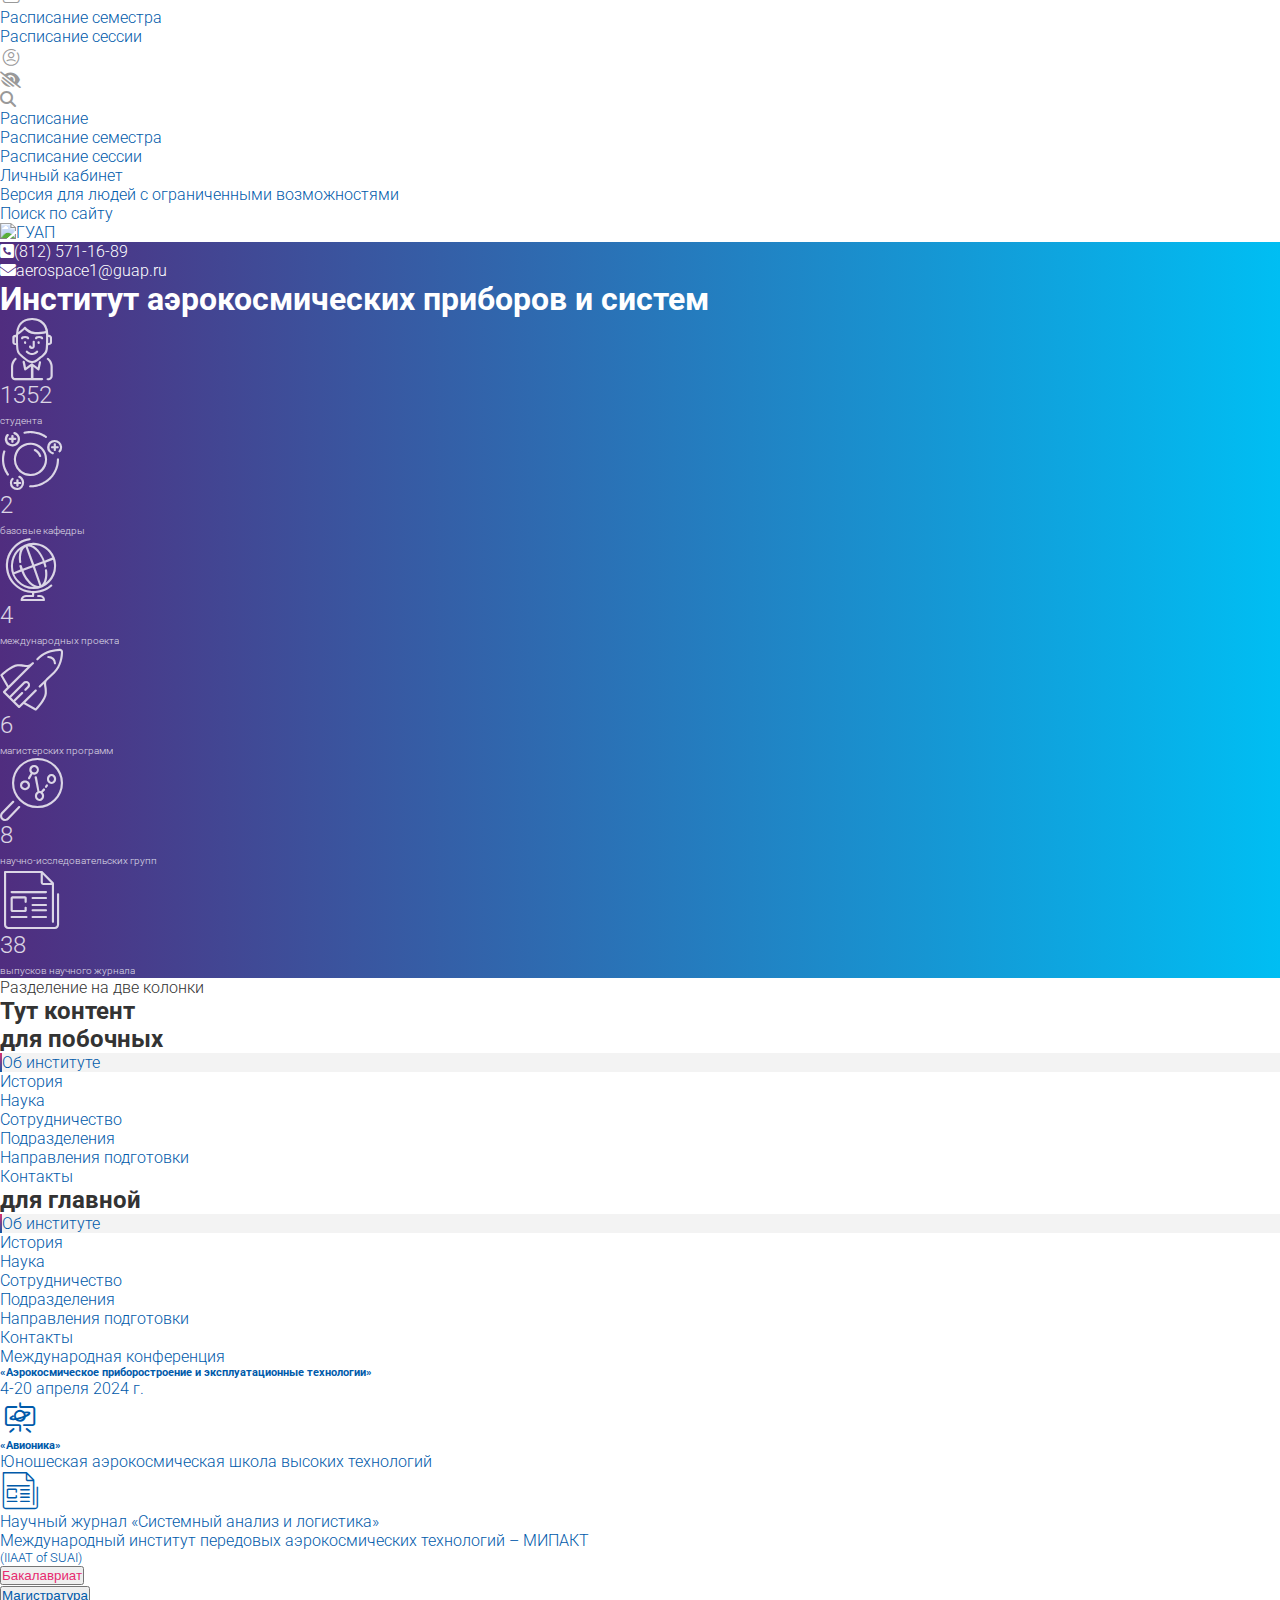
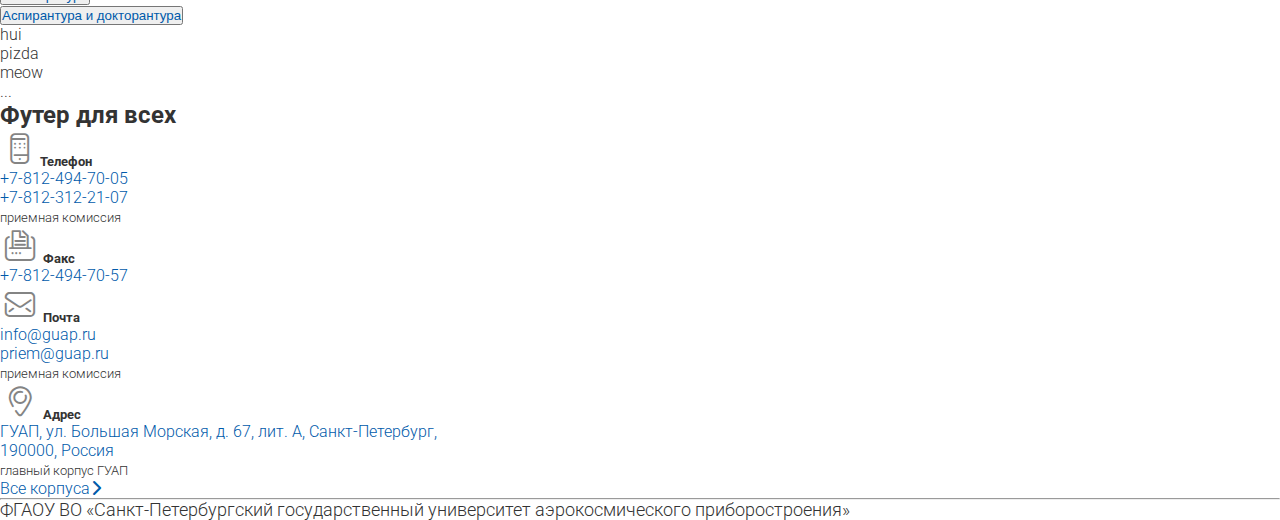
==== commit 37df7dec: "add new content and blocks" ====
--- a/sample.html
+++ b/sample.html
@@ -435,7 +435,31 @@
     </main>
 
 
-
+    <div class="container">
+        <ul class="nav nav-tabs" id="myTab" role="tablist">
+            <li class="nav-item" role="presentation">
+              <button class="nav-link active" id="home-tab" data-bs-toggle="tab" data-bs-target="#home-tab-pane" type="button" role="tab" aria-controls="home-tab-pane" aria-selected="true">Бакалавриат</button>
+            </li>
+            <li class="nav-item" role="presentation">
+              <button class="nav-link" id="profile-tab" data-bs-toggle="tab" data-bs-target="#profile-tab-pane" type="button" role="tab" aria-controls="profile-tab-pane" aria-selected="false">Магистратура</button>
+            </li>
+            <li class="nav-item" role="presentation">
+              <button class="nav-link" id="contact-tab" data-bs-toggle="tab" data-bs-target="#contact-tab-pane" type="button" role="tab" aria-controls="contact-tab-pane" aria-selected="false">Аспирантура и докторантура</button>
+            </li>
+          </ul>
+          <div class="tab-content" id="myTabContent">
+            <div class="tab-pane fade show active" id="home-tab-pane" role="tabpanel" aria-labelledby="home-tab" tabindex="0">
+                <p>hui</p>
+            </div>
+            <div class="tab-pane fade" id="profile-tab-pane" role="tabpanel" aria-labelledby="profile-tab" tabindex="0">
+                <p>pizda</p>
+            </div>
+            <div class="tab-pane fade" id="contact-tab-pane" role="tabpanel" aria-labelledby="contact-tab" tabindex="0">
+                <p>meow</p>
+            </div>
+            <div class="tab-pane fade" id="disabled-tab-pane" role="tabpanel" aria-labelledby="disabled-tab" tabindex="0">...</div>
+          </div>
+    </div>
 
 
 
--- a/css/style.css
+++ b/css/style.css
@@ -1,3 +1,7 @@
+:root {
+    --guap-color-primary-darker: #003666;
+}
+
 *,
 *::before,
 *::after {
@@ -105,6 +109,7 @@
     padding: 0;
     min-width: 0;
     margin-top: 10px;
+    border: none;
 }
 
 .dropdown-menu.show>li>a {
@@ -262,4 +267,53 @@
 
 .page-content-text {
     margin-bottom: 1em;
+}
+
+.direction-title {
+    color: black;
+    font-size: 15.6pt;
+}
+
+.direction-list {
+    padding-left: 1.3em;
+    list-style-type: disc;
+}
+
+.direction-list-item > p > a:hover {
+    color: #e72b70 !important;
+    text-decoration: underline;
+    text-decoration-color: #e72b70 !important;
+    transition: none;
+}
+
+.direction-list-item > p {
+    opacity: 0.75;
+}
+
+.direction-list-item {
+    margin: 0.6em 0;
+}
+
+.nav-link.active {
+    color: #e72b70 !important;
+}
+
+.nav-link {
+    color: #005AAA;
+}
+
+/* footer */
+
+.text-light a {
+    color: #dee2e6;
+    opacity: .75;
+}
+
+.fs-6 {
+    font-size: .85rem!important;
+}
+
+footer > p {
+    margin-top: 0;
+    margin-bottom: 1rem;
 }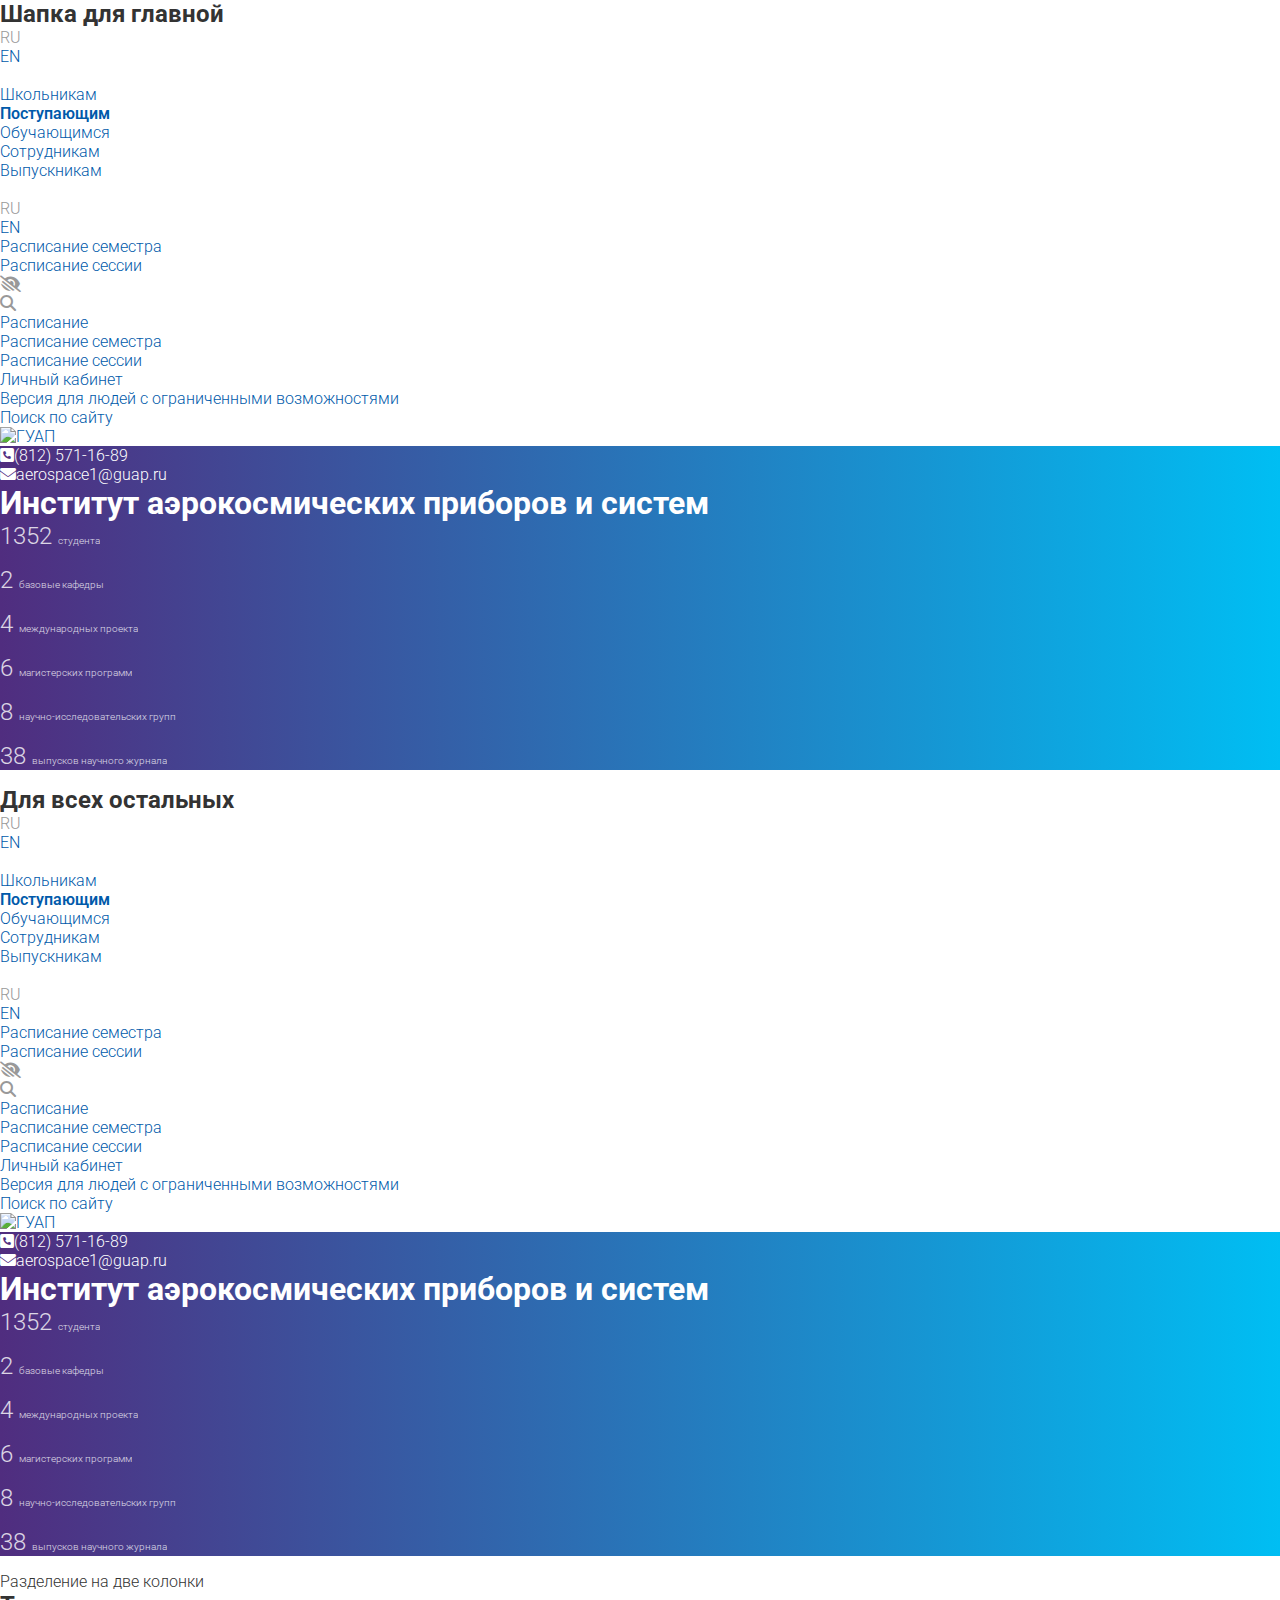
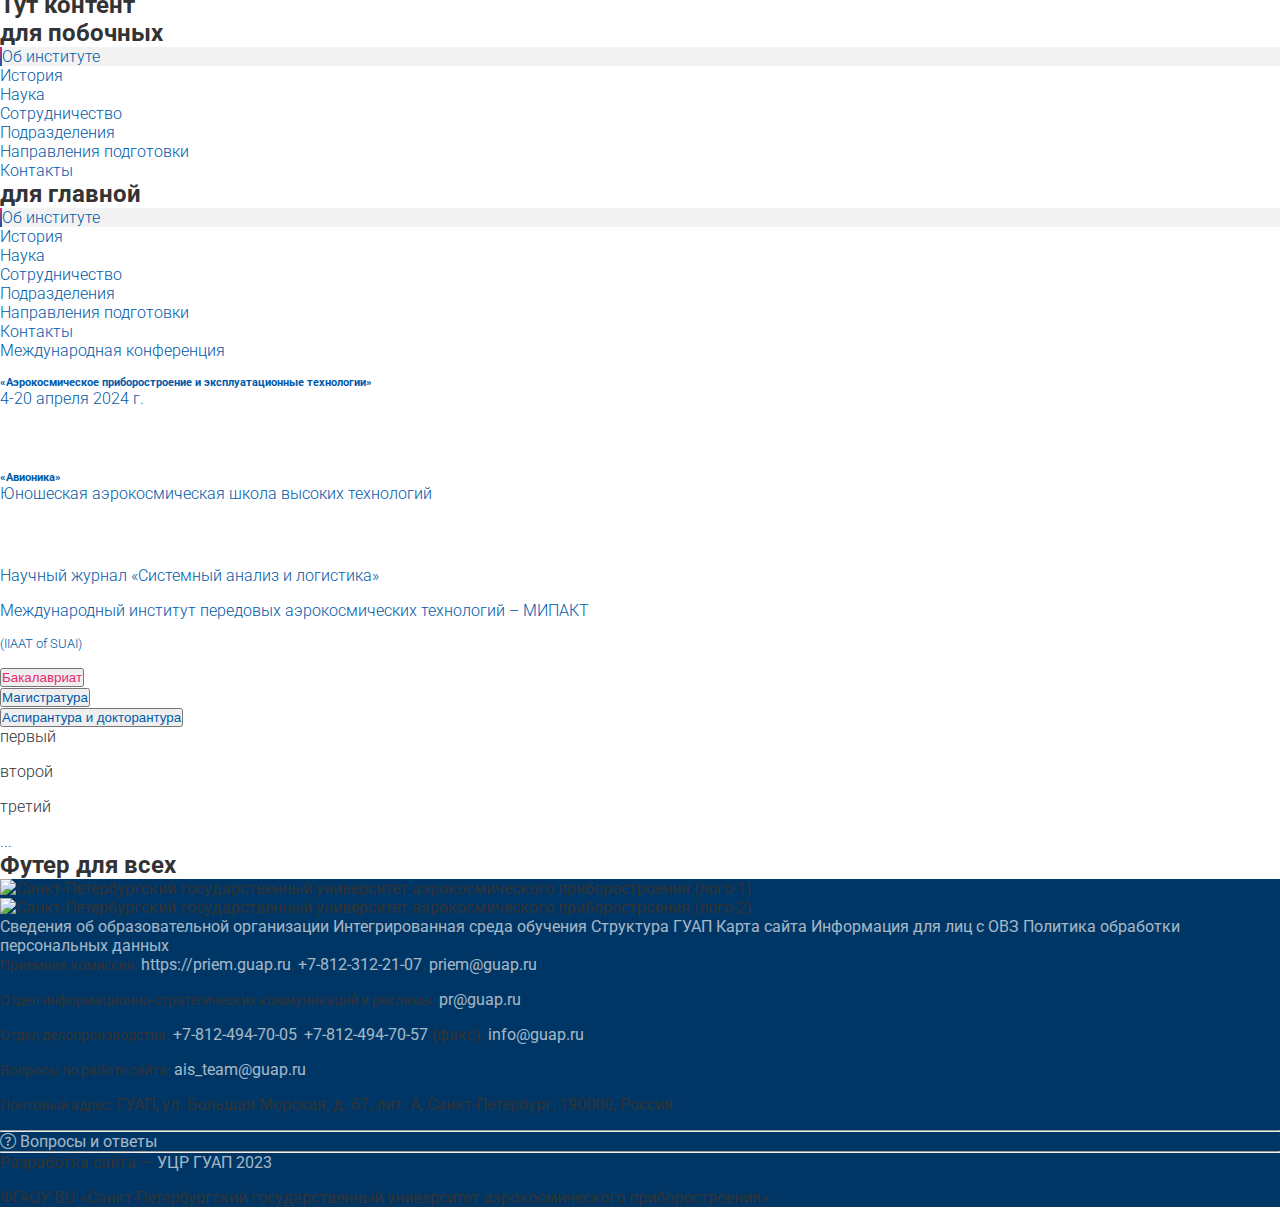
==== commit e057a138: "add new footer, bootstrap-icons and update guappicons" ====
--- a/sample.html
+++ b/sample.html
@@ -1,5 +1,6 @@
 <!DOCTYPE html>
 <html lang="en">
+
 <head>
     <meta charset="UTF-8">
     <meta name="viewport" content="width=device-width, initial-scale=1.0">
@@ -16,15 +17,16 @@
     <link rel="stylesheet" href="css/style.css">
     <link rel="shortcut icon" type="image/x-icon" href="new.guap.ru/favicon.png">
 </head>
+
 <body>
-    
+
     <div class="container">
         <h2>Шапка для главной</h2>
     </div>
     <header class="header mb-3">
         <nav class="header-nav navbar navbar-expand-xl navbar-light bg-light">
             <div class="container">
-                <a class="navbar-brand" href="#">
+                <a class="navbar-brand" href="https://guap.ru/">
                     <img class="navbar-logo" style="max-height: 2.8rem;"
                         src="https://src.guap.ru/logos/guap_new_year.png?1" alt="ГУАП">
                 </a>
@@ -34,9 +36,6 @@
                             role="button"><span>RU</span></a>
                         <ul class="dropdown-menu">
                             <li><a href="http://suai.ru/"><span>EN</span></a></li>
-                            <li><a href="http://suai.ru/"><span>CN</span></a></li>
-                            <li><a href="http://suai.ru/"><span>FR</span></a></li>
-                            <li><a href="http://suai.ru/"><span>ES</span></a></li>
                         </ul>
                     </li>
                     <li class="button">
@@ -60,13 +59,14 @@
                         <li class="nav-item"><a class="nav-link nav-link-small link"
                                 href="https://new.guap.ru/targets/vips">Выпускникам</a></li>
                     </ul>
-                    <a class="py-3 py-xl-0 nav-link mx-0 mx-xl-3" href="https://guap.ru/prioritet2030/"><img style="height: 28px;"
-                            class="logo2030" src="https://test.guap.ru/new1/img/logo2030.svg" alt=""></a>
+                    <a class="py-3 py-xl-0 nav-link mx-0 mx-xl-3" href="https://guap.ru/prioritet2030/"><img
+                            style="height: 28px;" class="logo2030" src="https://test.guap.ru/new1/img/logo2030.svg"
+                            alt=""></a>
                     <div class="module-navquick">
                         <ul style="gap: 5px;" class="d-flex m-0 align-items-center d-none d-xl-flex">
                             <li class="dropdown">
-                                <a style="color: #999;" id="ddl01" title="Languages" data-bs-toggle="dropdown"
-                                    role="button"><span>RU</span></a>
+                                <a class="td-n" style="color: #999 !important;" id="ddl01" title="Languages"
+                                    data-bs-toggle="dropdown" role="button"><span>RU</span></a>
                                 <ul class="dropdown-menu">
                                     <li><a href="http://suai.ru/"><span>EN</span></a></li>
                                 </ul>
@@ -136,49 +136,63 @@
                             href="mailto:aerospace1@guap.ru">aerospace1@guap.ru</a></div>
                 </div>
                 <h1 class="py-3" style="color: white;">Институт аэрокосмических приборов и систем</h1>
-                <div class="row header-info pb-4">
+                <div class="row header-info">
                     <div class="col-lg-9 header-info_wrapper">
                         <div class="row">
                             <div class="col-md-2 col-4 pb-2">
-                                <a class="d-flex flex-column align-items-center text-center" href="#" style="color: white; opacity: 0.8;">
+                                <a class="d-flex flex-column align-items-center text-center" href="#"
+                                    style="color: white; opacity: 0.8;">
                                     <i class="gi gi-students"></i>
-                                    <p style="font-size: 24px;">1352</p>
-                                    <span style="font-size: 10px; max-width: 96px;">студента</span>
-                                </a>
-                            </div>
-                            <div class="col-md-2 col-4 pb-2">
-                                <a class="d-flex flex-column align-items-center text-center" href="i01/depts.html" style="color: white; opacity: 0.8;">
+                                    <p style="font-size: 24px;" class="d-flex flex-column">1352
+                                        <span style="font-size: 10px; max-width: 96px;">студента</span>
+                                    </p>
+                                </a>
+                            </div>
+                            <div class="col-md-2 col-4 pb-2">
+                                <a class="d-flex flex-column align-items-center text-center" href="i01/depts.html"
+                                    style="color: white; opacity: 0.8;">
                                     <i class="gi gi-base-cathedra"></i>
-                                    <p style="font-size: 24px;">2</p>
-                                    <span style="font-size: 10px; max-width: 96px;">базовые кафедры</span>
-                                </a>
-                            </div>
-                            <div class="col-md-2 col-4 pb-2">
-                                <a class="d-flex flex-column align-items-center text-center" href="i01/collaboration.html" style="color: white; opacity: 0.8;">
+                                    <p style="font-size: 24px;" class="d-flex flex-column">2
+                                        <span style="font-size: 10px; max-width: 96px;">базовые кафедры</span>
+                                    </p>
+                                </a>
+                            </div>
+                            <div class="col-md-2 col-4 pb-2">
+                                <a class="d-flex flex-column align-items-center text-center"
+                                    href="i01/collaboration.html" style="color: white; opacity: 0.8;">
                                     <i class="gi gi-international-projects"></i>
-                                    <p style="font-size: 24px;">4</p>
-                                    <span style="font-size: 10px; max-width: 96px;">международных проекта</span>
-                                </a>
-                            </div>
-                            <div class="col-md-2 col-4 pb-2">
-                                <a class="d-flex flex-column align-items-center text-center" href="i01/edu.html" style="color: white; opacity: 0.8;">
+                                    <p style="font-size: 24px;" class="d-flex flex-column">4
+                                        <span style="font-size: 10px; max-width: 96px;">международных проекта</span>
+                                    </p>
+                                </a>
+                            </div>
+                            <div class="col-md-2 col-4 pb-2">
+                                <a class="d-flex flex-column align-items-center text-center" href="i01/edu.html"
+                                    style="color: white; opacity: 0.8;">
                                     <i class="gi gi-magister"></i>
-                                    <p style="font-size: 24px;">6</p>
-                                    <span style="font-size: 10px; max-width: 96px;">магистерских программ</span>
-                                </a>
-                            </div>
-                            <div class="col-md-2 col-4 pb-2">
-                                <a class="d-flex flex-column align-items-center text-center" href="i01/science.html" style="color: white; opacity: 0.8;">
+                                    <p style="font-size: 24px;" class="d-flex flex-column">6
+                                        <span style="font-size: 10px; max-width: 96px;">магистерских программ</span>
+                                    </p>
+                                </a>
+                            </div>
+                            <div class="col-md-2 col-4 pb-2">
+                                <a class="d-flex flex-column align-items-center text-center" href="i01/science.html"
+                                    style="color: white; opacity: 0.8;">
                                     <i class="gi gi-scientificgroups"></i>
-                                    <p style="font-size: 24px;">8</p>
-                                    <span style="font-size: 10px; max-width: 96px;">научно-исследовательских групп</span>
-                                </a>
-                            </div>
-                            <div class="col-md-2 col-4 pb-2">
-                                <a class="d-flex flex-column align-items-center text-center" href="http://www.salogistics.ru/index.php?option=com_content&task=view&id=50&Itemid=83" style="color: white; opacity: 0.8;">
+                                    <p style="font-size: 24px;" class="d-flex flex-column">8
+                                        <span style="font-size: 10px; max-width: 96px;">научно-исследовательских
+                                            групп</span>
+                                    </p>
+                                </a>
+                            </div>
+                            <div class="col-md-2 col-4 pb-2">
+                                <a class="d-flex flex-column align-items-center text-center"
+                                    href="http://www.salogistics.ru/index.php?option=com_content&task=view&id=50&Itemid=83"
+                                    style="color: white; opacity: 0.8;">
                                     <i class="gi gi-science-journal"></i>
-                                    <p style="font-size: 24px;">38</p>
-                                    <span style="font-size: 10px; max-width: 96px;">выпусков научного журнала</span>
+                                    <p style="font-size: 24px;" class="d-flex flex-column">38
+                                        <span style="font-size: 10px; max-width: 96px;">выпусков научного журнала</span>
+                                    </p>
                                 </a>
                             </div>
                         </div>
@@ -195,7 +209,7 @@
     <header class="header mb-3">
         <nav class="header-nav navbar navbar-expand-xl navbar-light bg-light">
             <div class="container">
-                <a class="navbar-brand" href="#">
+                <a class="navbar-brand" href="https://guap.ru/">
                     <img class="navbar-logo" style="max-height: 2.8rem;"
                         src="https://src.guap.ru/logos/guap_new_year.png?1" alt="ГУАП">
                 </a>
@@ -205,9 +219,6 @@
                             role="button"><span>RU</span></a>
                         <ul class="dropdown-menu">
                             <li><a href="http://suai.ru/"><span>EN</span></a></li>
-                            <li><a href="http://suai.ru/"><span>CN</span></a></li>
-                            <li><a href="http://suai.ru/"><span>FR</span></a></li>
-                            <li><a href="http://suai.ru/"><span>ES</span></a></li>
                         </ul>
                     </li>
                     <li class="button">
@@ -231,12 +242,13 @@
                         <li class="nav-item"><a class="nav-link nav-link-small link"
                                 href="https://new.guap.ru/targets/vips">Выпускникам</a></li>
                     </ul>
-                    <a class="py-3 py-xl-0 nav-link mx-0 mx-xl-3" href="https://guap.ru/prioritet2030/"><img style="height: 28px;"
-                            class="logo2030" src="https://test.guap.ru/new1/img/logo2030.svg" alt=""></a>
+                    <a class="py-3 py-xl-0 nav-link mx-0 mx-xl-3" href="https://guap.ru/prioritet2030/"><img
+                            style="height: 28px;" class="logo2030" src="https://test.guap.ru/new1/img/logo2030.svg"
+                            alt=""></a>
                     <div class="module-navquick">
                         <ul style="gap: 5px;" class="d-flex m-0 align-items-center d-none d-xl-flex">
                             <li class="dropdown">
-                                <a style="color: #999;" id="ddl01" title="Languages" data-bs-toggle="dropdown"
+                                <a class="td-n" style="color: #999 !important;" id="ddl01" title="Languages" data-bs-toggle="dropdown"
                                     role="button"><span>RU</span></a>
                                 <ul class="dropdown-menu">
                                     <li><a href="http://suai.ru/"><span>EN</span></a></li>
@@ -288,7 +300,7 @@
         </nav>
         <div class="py-2 header-logo d-none d-xl-block">
             <div class="container">
-                <a class="d-inline-block" href="#">
+                <a class="d-inline-block" href="https://guap.ru/">
                     <img class="h-auto navbar-logo" style="width: 150px;"
                         src="https://src.guap.ru/logos/guap_new_year.png?1" alt="ГУАП">
                 </a>
@@ -307,49 +319,56 @@
                             href="mailto:aerospace1@guap.ru">aerospace1@guap.ru</a></div>
                 </div>
                 <h1 class="py-3" style="color: white;">Институт аэрокосмических приборов и систем</h1>
-                <div class="row header-info pb-4">
+                <div class="row header-info">
                     <div class="col-lg-9 header-info_wrapper">
                         <div class="row">
                             <div class="col-md-2 col-4 pb-2">
-                                <a class="d-flex flex-column align-items-center text-center" href="../i01.html" style="color: white; opacity: 0.8;">
+                                <a class="d-flex flex-column align-items-center text-center" href="../index.html"
+                                    style="color: white; opacity: 0.8;">
                                     <i class="gi gi-students"></i>
-                                    <p style="font-size: 24px;">1352</p>
-                                    <span style="font-size: 10px; max-width: 96px;">студента</span>
-                                </a>
-                            </div>
-                            <div class="col-md-2 col-4 pb-2">
-                                <a class="d-flex flex-column align-items-center text-center" href="depts.html" style="color: white; opacity: 0.8;">
+                                    <p style="font-size: 24px;" class="d-flex flex-column">1352
+                                    <span style="font-size: 10px; max-width: 96px;">студента</span></p>
+                                </a>
+                            </div>
+                            <div class="col-md-2 col-4 pb-2">
+                                <a class="d-flex flex-column align-items-center text-center" href="depts.html"
+                                    style="color: white; opacity: 0.8;">
                                     <i class="gi gi-base-cathedra"></i>
-                                    <p style="font-size: 24px;">2</p>
-                                    <span style="font-size: 10px; max-width: 96px;">базовые кафедры</span>
-                                </a>
-                            </div>
-                            <div class="col-md-2 col-4 pb-2">
-                                <a class="d-flex flex-column align-items-center text-center" href="collaboration.html" style="color: white; opacity: 0.8;">
+                                    <p style="font-size: 24px;" class="d-flex flex-column">2
+                                    <span style="font-size: 10px; max-width: 96px;">базовые кафедры</span></p>
+                                </a>
+                            </div>
+                            <div class="col-md-2 col-4 pb-2">
+                                <a class="d-flex flex-column align-items-center text-center"
+                                    href="collaboration.html" style="color: white; opacity: 0.8;">
                                     <i class="gi gi-international-projects"></i>
-                                    <p style="font-size: 24px;">4</p>
-                                    <span style="font-size: 10px; max-width: 96px;">международных проекта</span>
-                                </a>
-                            </div>
-                            <div class="col-md-2 col-4 pb-2">
-                                <a class="d-flex flex-column align-items-center text-center" href="edu.html" style="color: white; opacity: 0.8;">
+                                    <p style="font-size: 24px;" class="d-flex flex-column">4
+                                    <span style="font-size: 10px; max-width: 96px;">международных проекта</span></p>
+                                </a>
+                            </div>
+                            <div class="col-md-2 col-4 pb-2">
+                                <a class="d-flex flex-column align-items-center text-center" href="edu.html"
+                                    style="color: white; opacity: 0.8;">
                                     <i class="gi gi-magister"></i>
-                                    <p style="font-size: 24px;">6</p>
-                                    <span style="font-size: 10px; max-width: 96px;">магистерских программ</span>
-                                </a>
-                            </div>
-                            <div class="col-md-2 col-4 pb-2">
-                                <a class="d-flex flex-column align-items-center text-center" href="science.html" style="color: white; opacity: 0.8;">
+                                    <p style="font-size: 24px;" class="d-flex flex-column">6
+                                    <span style="font-size: 10px; max-width: 96px;">магистерских программ</span></p>
+                                </a>
+                            </div>
+                            <div class="col-md-2 col-4 pb-2">
+                                <a class="d-flex flex-column align-items-center text-center" href="science.html"
+                                    style="color: white; opacity: 0.8;">
                                     <i class="gi gi-scientificgroups"></i>
-                                    <p style="font-size: 24px;">8</p>
-                                    <span style="font-size: 10px; max-width: 96px;">научно-исследовательских групп</span>
-                                </a>
-                            </div>
-                            <div class="col-md-2 col-4 pb-2">
-                                <a class="d-flex flex-column align-items-center text-center" href="http://www.salogistics.ru/index.php?option=com_content&task=view&id=50&Itemid=83" style="color: white; opacity: 0.8;">
+                                    <p style="font-size: 24px;" class="d-flex flex-column">8
+                                    <span style="font-size: 10px; max-width: 96px;">научно-исследовательских групп</span></p>
+                                </a>
+                            </div>
+                            <div class="col-md-2 col-4 pb-2">
+                                <a class="d-flex flex-column align-items-center text-center"
+                                    href="http://www.salogistics.ru/index.php?option=com_content&task=view&id=50&Itemid=83"
+                                    style="color: white; opacity: 0.8;">
                                     <i class="gi gi-science-journal"></i>
-                                    <p style="font-size: 24px;">38</p>
-                                    <span style="font-size: 10px; max-width: 96px;">выпусков научного журнала</span>
+                                    <p style="font-size: 24px;" class="d-flex flex-column">38
+                                    <span style="font-size: 10px; max-width: 96px;">выпусков научного журнала</span></p>
                                 </a>
                             </div>
                         </div>
@@ -376,54 +395,78 @@
                     <div class="site-menu mb-4">
                         <h2>для побочных</h2>
                         <ul class="main_right-menu_list py-3 border rounded">
-                            <li class="main_right-menu-item active"><a href="../i01.html" class="link d-block py-2 px-3">Об институте</a></li>
-                            <li class="main_right-menu-item"><a href="history.html" class="link d-block py-2 px-3">История</a></li>
-                            <li class="main_right-menu-item"><a href="science.html" class="link d-block py-2 px-3">Наука</a></li>
-                            <li class="main_right-menu-item"><a href="collaboration.html" class="link d-block py-2 px-3">Сотрудничество</a></li>
-                            <li class="main_right-menu-item"><a href="depts.html" class="link d-block py-2 px-3">Подразделения</a></li>
-                            <li class="main_right-menu-item"><a href="edu.html" class="link d-block py-2 px-3">Направления подготовки</a></li>
-                            <li class="main_right-menu-item"><a href="contacts.html" class="link d-block py-2 px-3">Контакты</a></li>
+                            <li class="main_right-menu-item active"><a href="../i01.html"
+                                    class="link d-block py-2 px-3">Об институте</a></li>
+                            <li class="main_right-menu-item"><a href="history.html"
+                                    class="link d-block py-2 px-3">История</a></li>
+                            <li class="main_right-menu-item"><a href="science.html"
+                                    class="link d-block py-2 px-3">Наука</a></li>
+                            <li class="main_right-menu-item"><a href="collaboration.html"
+                                    class="link d-block py-2 px-3">Сотрудничество</a></li>
+                            <li class="main_right-menu-item"><a href="depts.html"
+                                    class="link d-block py-2 px-3">Подразделения</a></li>
+                            <li class="main_right-menu-item"><a href="edu.html"
+                                    class="link d-block py-2 px-3">Направления подготовки</a></li>
+                            <li class="main_right-menu-item"><a href="contacts.html"
+                                    class="link d-block py-2 px-3">Контакты</a></li>
                         </ul>
                         <h2>для главной</h2>
                         <ul class="main_right-menu_list py-3 border rounded">
-                            <li class="main_right-menu-item active"><a href="i01.html" class="link d-block py-2 px-3">Об институте</a></li>
-                            <li class="main_right-menu-item"><a href="i01/history.html" class="link d-block py-2 px-3">История</a></li>
-                            <li class="main_right-menu-item"><a href="i01/science.html" class="link d-block py-2 px-3">Наука</a></li>
-                            <li class="main_right-menu-item"><a href="i01/collaboration.html" class="link d-block py-2 px-3">Сотрудничество</a></li>
-                            <li class="main_right-menu-item"><a href="i01/depts.html" class="link d-block py-2 px-3">Подразделения</a></li>
-                            <li class="main_right-menu-item"><a href="i01/edu.html" class="link d-block py-2 px-3">Направления подготовки</a></li>
-                            <li class="main_right-menu-item"><a href="i01/contacts.html" class="link d-block py-2 px-3">Контакты</a></li>
+                            <li class="main_right-menu-item active"><a href="i01.html" class="link d-block py-2 px-3">Об
+                                    институте</a></li>
+                            <li class="main_right-menu-item"><a href="i01/history.html"
+                                    class="link d-block py-2 px-3">История</a></li>
+                            <li class="main_right-menu-item"><a href="i01/science.html"
+                                    class="link d-block py-2 px-3">Наука</a></li>
+                            <li class="main_right-menu-item"><a href="i01/collaboration.html"
+                                    class="link d-block py-2 px-3">Сотрудничество</a></li>
+                            <li class="main_right-menu-item"><a href="i01/depts.html"
+                                    class="link d-block py-2 px-3">Подразделения</a></li>
+                            <li class="main_right-menu-item"><a href="i01/edu.html"
+                                    class="link d-block py-2 px-3">Направления подготовки</a></li>
+                            <li class="main_right-menu-item"><a href="i01/contacts.html"
+                                    class="link d-block py-2 px-3">Контакты</a></li>
                         </ul>
                     </div>
                     <div class="site-right-info" style="order: -4;">
                         <div class="main_right-info">
-                            <a href="https://guap.ru/aeot" class="main_right-info-link d-block mb-4" style="border-bottom: solid 3px #006CB4">
+                            <a href="https://guap.ru/aeot" class="main_right-info-link d-block mb-4"
+                                style="border-bottom: solid 3px #006CB4">
                                 <div class="main_right-info-link-content py-3 px-3 border">
                                     <p class="main_right-info-text mb-3">Международная конференция</p>
-                                    <h6 class="main_right-info-title mb-3">«Аэрокосмическое приборостроение и&nbsp;эксплуатационные технологии»</h6>
+                                    <h6 class="main_right-info-title mb-3">«Аэрокосмическое приборостроение
+                                        и&nbsp;эксплуатационные технологии»</h6>
                                     <p class="main_right-info-text mb-2">4-20 апреля 2024 г.</p>
                                 </div>
                             </a>
-                            <a href="https://new.guap.ru/i01/avionika" class="main_right-info-link d-block mb-4" style="border-bottom: solid 3px #006CB4">
+                            <a href="https://new.guap.ru/i01/avionika" class="main_right-info-link d-block mb-4"
+                                style="border-bottom: solid 3px #006CB4">
                                 <div class="main_right-info-wrapper py-3 px-3 border d-flex">
-                                    <i class="gi gi-exhibition d-block d-sm-none d-md-block" style="font-size: 40px; margin-right: 0.2em;"></i>
+                                    <i class="gi gi-exhibition d-block d-sm-none d-md-block"
+                                        style="font-size: 40px; margin-right: 0.2em;"></i>
                                     <div class="main_right-info-link-content">
                                         <h6 class="main_right-info-title">«Авионика»</h6>
-                                        <p class="main_right-info-text pb-2">Юношеская аэрокосмическая школа высоких технологий</p>
+                                        <p class="main_right-info-text pb-2">Юношеская аэрокосмическая школа высоких
+                                            технологий</p>
                                     </div>
                                 </div>
                             </a>
-                            <a href="http://www.salogistics.ru/index.php?option=com_content&amp;task=view&amp;id=50&amp;Itemid=83" class="main_right-info-link d-block mb-4" style="border-bottom: solid 3px #006CB4">
+                            <a href="http://www.salogistics.ru/index.php?option=com_content&amp;task=view&amp;id=50&amp;Itemid=83"
+                                class="main_right-info-link d-block mb-4" style="border-bottom: solid 3px #006CB4">
                                 <div class="main_right-info-wrapper border px-3 py-3 d-flex">
-                                    <i class="gi gi-science-journal d-block d-sm-none d-md-block" style="font-size: 40px; margin-right: 0.2em;"></i>
+                                    <i class="gi gi-science-journal d-block d-sm-none d-md-block"
+                                        style="font-size: 40px; margin-right: 0.2em;"></i>
                                     <div class="main_right-info-link-content mb-2">
-                                        <p class="main_right-info-text">Научный журнал «Cистемный анализ и логистика»</p>
+                                        <p class="main_right-info-text">Научный журнал «Cистемный анализ и логистика»
+                                        </p>
                                     </div>
                                 </div>
                             </a>
-                            <a href="http://iiaat.guap.ru/" class="main_right-info-link mb-4 d-block" style="border-bottom: solid 3px #006CB4">
+                            <a href="http://iiaat.guap.ru/" class="main_right-info-link mb-4 d-block"
+                                style="border-bottom: solid 3px #006CB4">
                                 <div class="main_right-info-link-content py-3 px-3 border">
-                                    <p class="main_right-info-text">Международный институт передовых аэрокосмических технологий – МИПАКТ</p>
+                                    <p class="main_right-info-text">Международный институт передовых аэрокосмических
+                                        технологий – МИПАКТ</p>
                                     <p class="main_right-info-subtitle" style="font-size: 13px;">(IIAAT of SUAI)</p>
                                 </div>
                             </a>
@@ -438,27 +481,34 @@
     <div class="container">
         <ul class="nav nav-tabs" id="myTab" role="tablist">
             <li class="nav-item" role="presentation">
-              <button class="nav-link active" id="home-tab" data-bs-toggle="tab" data-bs-target="#home-tab-pane" type="button" role="tab" aria-controls="home-tab-pane" aria-selected="true">Бакалавриат</button>
+                <button class="nav-link active" id="home-tab" data-bs-toggle="tab" data-bs-target="#home-tab-pane"
+                    type="button" role="tab" aria-controls="home-tab-pane" aria-selected="true">Бакалавриат</button>
             </li>
             <li class="nav-item" role="presentation">
-              <button class="nav-link" id="profile-tab" data-bs-toggle="tab" data-bs-target="#profile-tab-pane" type="button" role="tab" aria-controls="profile-tab-pane" aria-selected="false">Магистратура</button>
+                <button class="nav-link" id="profile-tab" data-bs-toggle="tab" data-bs-target="#profile-tab-pane"
+                    type="button" role="tab" aria-controls="profile-tab-pane"
+                    aria-selected="false">Магистратура</button>
             </li>
             <li class="nav-item" role="presentation">
-              <button class="nav-link" id="contact-tab" data-bs-toggle="tab" data-bs-target="#contact-tab-pane" type="button" role="tab" aria-controls="contact-tab-pane" aria-selected="false">Аспирантура и докторантура</button>
+                <button class="nav-link" id="contact-tab" data-bs-toggle="tab" data-bs-target="#contact-tab-pane"
+                    type="button" role="tab" aria-controls="contact-tab-pane" aria-selected="false">Аспирантура и
+                    докторантура</button>
             </li>
-          </ul>
-          <div class="tab-content" id="myTabContent">
-            <div class="tab-pane fade show active" id="home-tab-pane" role="tabpanel" aria-labelledby="home-tab" tabindex="0">
-                <p>hui</p>
+        </ul>
+        <div class="tab-content" id="myTabContent">
+            <div class="tab-pane fade show active" id="home-tab-pane" role="tabpanel" aria-labelledby="home-tab"
+                tabindex="0">
+                <p>первый</p>
             </div>
             <div class="tab-pane fade" id="profile-tab-pane" role="tabpanel" aria-labelledby="profile-tab" tabindex="0">
-                <p>pizda</p>
+                <p>второй</p>
             </div>
             <div class="tab-pane fade" id="contact-tab-pane" role="tabpanel" aria-labelledby="contact-tab" tabindex="0">
-                <p>meow</p>
-            </div>
-            <div class="tab-pane fade" id="disabled-tab-pane" role="tabpanel" aria-labelledby="disabled-tab" tabindex="0">...</div>
-          </div>
+                <p>третий</p>
+            </div>
+            <div class="tab-pane fade" id="disabled-tab-pane" role="tabpanel" aria-labelledby="disabled-tab"
+                tabindex="0">...</div>
+        </div>
     </div>
 
 
@@ -470,71 +520,111 @@
     <div class="container">
         <h2>Футер для всех</h2>
     </div>
-    <footer class="footer mt-auto py-3 bg-light pt-5">
-        <div class="container">
-            <div class="site-footer">
-                <div class="module-contacts">
-                <div class="container">
-                    <div class="row">
-                        <div class="col-12 col-sm-6 col-md-3">
-                            <h5 class="footer-title d-flex align-items-center" style="gap: 5px"><i class="gi gi-phone" style="color: #333;font-size: 40px;opacity: 0.6;"></i>Телефон</h5>
-                            <ul class="list-items d-flex flex-column pt-2" style="gap: 10px;">
-                                <li>
-                                    <a class="footer-link link" href="tel:+78124947005">+7-812-494-70-05</a><br>
-                                </li>
-                                <li>
-                                    <a class="footer-link link" href="tel:+78123122107">+7-812-312-21-07</a><br>
-                                    <small class="small-text">приемная комиссия</small>
-                                </li>
-                            </ul>
+    <footer class="mt-auto">
+
+        <div class="site-footer text-light pt-5 pb-3" style="background-color: var(--guap-color-primary-darker);">
+
+            <div class="container">
+
+                <div class="row">
+                    <div class="col-lg-3 col-md-4">
+                        <img class="img-fluid d-none d-md-block pe-3"
+                            src="https://src.guap.ru/logos/guap/guap-desc_w.svg"
+                            alt="Санкт-Петербургский государственный университет аэрокосмического приборостроения (лого-1)">
+                        <img class="img-fluid d-block d-md-none mw-100 mb-4" style="width: 30rem;"
+                            src="https://src.guap.ru/logos/guap/guap-desc-line_w.svg"
+                            alt="Санкт-Петербургский государственный университет аэрокосмического приборостроения (лого-2)">
+                    </div>
+                    <div class="col-lg-9 col-md-8">
+
+                        <div class="d-flex flex-wrap my-3">
+                            <a class="btn btn-outline-light btn-sm m-1" href="https://guap.ru/sveden">Сведения
+                                об&nbsp;образовательной организации</a>
+                            <a class="btn btn-outline-light btn-sm m-1" href="https://pro.guap.ru/">Интегрированная
+                                среда обучения</a>
+                            <a class="btn btn-outline-light btn-sm m-1" href="https://guap.ru/sveden/struct">Структура
+                                ГУАП</a>
+                            <a class="btn btn-outline-light btn-sm m-1" href="/sitemap">Карта сайта</a>
+                            <a class="btn btn-outline-light btn-sm m-1" href="https://guap.ru/sveden/site">Информация
+                                для лиц с&nbsp;ОВЗ</a>
+                            <a class="btn btn-outline-light btn-sm m-1"
+                                href="https://guap.ru/sveden/policy-personal-data">Политика обработки персональных
+                                данных</a>
                         </div>
-                        <div class="col-12 col-sm-6 col-md-3 pt-3 pt-sm-0">
-                            <h5 class="footer-title d-flex align-items-center" style="gap: 5px"><i class="gi gi-fax" style="color: #333;font-size: 40px;opacity: 0.6;"></i> Факс</h5>
-                            <ul class="list-items pt-2">
-                                <li><a class="footer-link link" href="tel:+78124947057">+7-812-494-70-57</a></li>					
-                            </ul>
+
+                        <div class="my-5">
+                            <p>
+                                <span class="d-block opacity-50 fs-6">Приемная комиссия:</span>
+                                <span class="me-2"><a href="https://priem.guap.ru/">https://priem.guap.ru</a>,</span>
+                                <span class="me-2"><a class="link-tel text-nowrap" itemprop="telephone"
+                                        href="tel:+78123122107">+7-812-312-21-07</a>,</span>
+                                <span class="me-2"><a href="mailto:priem@guap.ru"
+                                        class="link-email text-nowrap">priem@guap.ru</a></span>
+                            </p>
+                            <p>
+                                <span class="d-block opacity-50 fs-6">Отдел информационно-стратегических коммуникаций
+                                    и&nbsp;рекламы:</span>
+                                <span class="me-2"><a href="mailto:pr@guap.ru"
+                                        class="link-email text-nowrap">pr@guap.ru</a></span>
+                            </p>
+                            <p>
+                                <span class="d-block opacity-50 fs-6">Отдел делопроизводства:</span>
+                                <span class="me-2"><a class="link-tel text-nowrap" itemprop="telephone"
+                                        href="tel:+78124947005">+7-812-494-70-05</a>,</span>
+                                <span class="me-2"><a class="link-tel text-nowrap" itemprop="telephone"
+                                        href="tel:+78124947057">+7-812-494-70-57</a>&nbsp;(факс),</span>
+                                <span class="me-2"><a href="mailto:info@guap.ru"
+                                        class="link-email text-nowrap">info@guap.ru</a></span>
+                            </p>
+                            <p>
+                                <span class="d-block opacity-50 fs-6">Вопросы по&nbsp;работе сайта:</span>
+                                <span class="me-2"><a href="mailto:ais_team@guap.ru"
+                                        class="link-email text-nowrap">ais_team@guap.ru</a></span>
+                            </p>
+                            <p>
+                                <span class="d-block opacity-50 fs-6">Почтовый адрес:</span>
+                                <span class="me-2">ГУАП, ул.&nbsp;Большая Морская, <nobr>д.&nbsp;67, лит. А</nobr>,
+                                    <nobr>Санкт-Петербург</nobr>, 190000, Россия</span>
+                            </p>
                         </div>
-                        <div class="col-12 col-sm-6 col-md-3 pt-3 pt-sm-0">
-                            <h5 class="footer-title d-flex align-items-center" style="gap: 5px"><i class="gi gi-mail" style="color: #333;font-size: 40px;opacity: 0.6;"></i> Почта</h5>
-                            <ul class="list-items d-flex flex-column pt-2" style="gap: 10px;">
-                                <li>
-                                    <a class="footer-link link" href="mailto:info@guap.ru">info@guap.ru</a>
-                                </li>
-                                <li>
-                                    <a class="footer-link link" href="mailto:priem@guap.ru">priem@guap.ru</a><br>
-                                    <small class="small-text">приемная комиссия</small><br>
-                                </li>
-                            </ul>
+
+                        <hr>
+                        <div class="d-flex flex-wrap justify-content-center align-items-center">
+                            <a class="btn btn-outline-link" target="_blank" href="https://vk.com/guap_ru"
+                                title="ВКонтакте">
+                                <span class="fs-4"><i class="gi-logo-vk"></i></span>
+                            </a>
+                            <a class="btn btn-outline-link" target="_blank" href="https://ok.ru/guapru"
+                                title="Одноклассники">
+                                <span class="fs-4"><i class="gi-logo-ok"></i></span>
+                            </a>
+                            <a class="btn btn-outline-link" target="_blank" href="https://rutube.ru/channel/23832078/"
+                                title="RUTUBE">
+                                <span class="fs-4"><i class="gi-logo-rutube"></i></span>
+                            </a>
+                            <a class="btn btn-outline-link" target="_blank" href="https://t.me/new_guap"
+                                title="Telegram">
+                                <span class="fs-4"><i class="gi-logo-telegram"></i></span>
+                            </a>
+                            <a class="btn btn-outline-link" href="https://guap.ru/faq">
+                                <span class="fs-4"><i class="bi-question-circle"></i>&nbsp;Вопросы и ответы</span>
+                            </a>
                         </div>
-                        <div class="col-12 col-sm-6 col-md-3 pt-3 pt-sm-0">
-                            <h5 class="footer-title d-flex align-items-center" style="gap: 5px"><i class="gi gi-adress" style="color: #333;font-size: 40px;opacity: 0.6;"></i> Адрес</h5>
-                            <ul class="list-items d-flex flex-column" style="gap: 10px;">
-                                <li class="py-2">
-                                    <a class="footer-link link" href="https://guap.ru/sveden/common#bm">
-                                        ГУАП,
-                                        ул. Большая Морская,
-                                        д. 67, лит. А,
-                                        Санкт-Петербург,<br>
-                                        190000, Россия
-                                    </a><br>
-                                    <small class="small-text">главный корпус ГУАП</small>
-                                </li>
-                                <li><a class="footer-all-frame link d-flex align-items-center" style="text-decoration: none !important;gap: 10px;" href="https://guap.ru/sveden/common#address">Все корпуса<i class="fa fa-chevron-right"></i></a></li>
-                            </ul>
+                        <hr>
+
+                        <div class="mt-5 opacity-50">
+                            <p>Разработка сайта — <a href="https://guap.ru/it">УЦР ГУАП 2023</a></p>
+                            <p>ФГАОУ ВО «Санкт-Петербургский государственный университет аэрокосмического
+                                приборостроения»</p>
                         </div>
-                    </div>
-                </div>
-            </div>
-                <div class="module-info">
-                <div class="container">
-                    <div>
-                        <hr>
-                        <p class="title" style="font-size: 1.1em;">ФГАОУ ВО «Санкт-Петербургский государственный университет аэрокосмического приборостроения»</p>
-                    </div>
-                </div>
-            </div>
-            </div>
+
+                    </div>
+                </div>
+
+            </div>
+
         </div>
+
     </footer>
 
 
@@ -542,4 +632,5 @@
         integrity="sha384-C6RzsynM9kWDrMNeT87bh95OGNyZPhcTNXj1NW7RuBCsyN/o0jlpcV8Qyq46cDfL"
         crossorigin="anonymous"></script>
 </body>
+
 </html>--- a/css/style.css
+++ b/css/style.css
@@ -41,7 +41,8 @@
 }
 
 p {
-    margin-bottom: 0;
+    margin-top: 0;
+    margin-bottom: 1rem;
 }
 
 .navbar {
@@ -124,8 +125,8 @@
 .dropdown-menu.show>li>a:hover {
     opacity: 0.8;
 }
-
 /* стилизация выпадающих меню */
+
 
 .navbar-nav>.nav-item>.nav-link-small {
     color: #005AAA;
@@ -302,6 +303,13 @@
     color: #005AAA;
 }
 
+.nav.nav-tabs {
+    text-wrap: nowrap;
+    flex-wrap: nowrap;
+    overflow-x: auto;
+    overflow-y: hidden;
+}
+
 /* footer */
 
 .text-light a {
@@ -313,7 +321,15 @@
     font-size: .85rem!important;
 }
 
-footer > p {
-    margin-top: 0;
-    margin-bottom: 1rem;
+footer {
+    font-weight: 400;
+}
+
+.text-light a:focus, .text-light a:hover {
+    opacity: 1;
+    text-decoration: underline;
+}
+
+.btn:hover {
+    text-decoration: none !important;
 }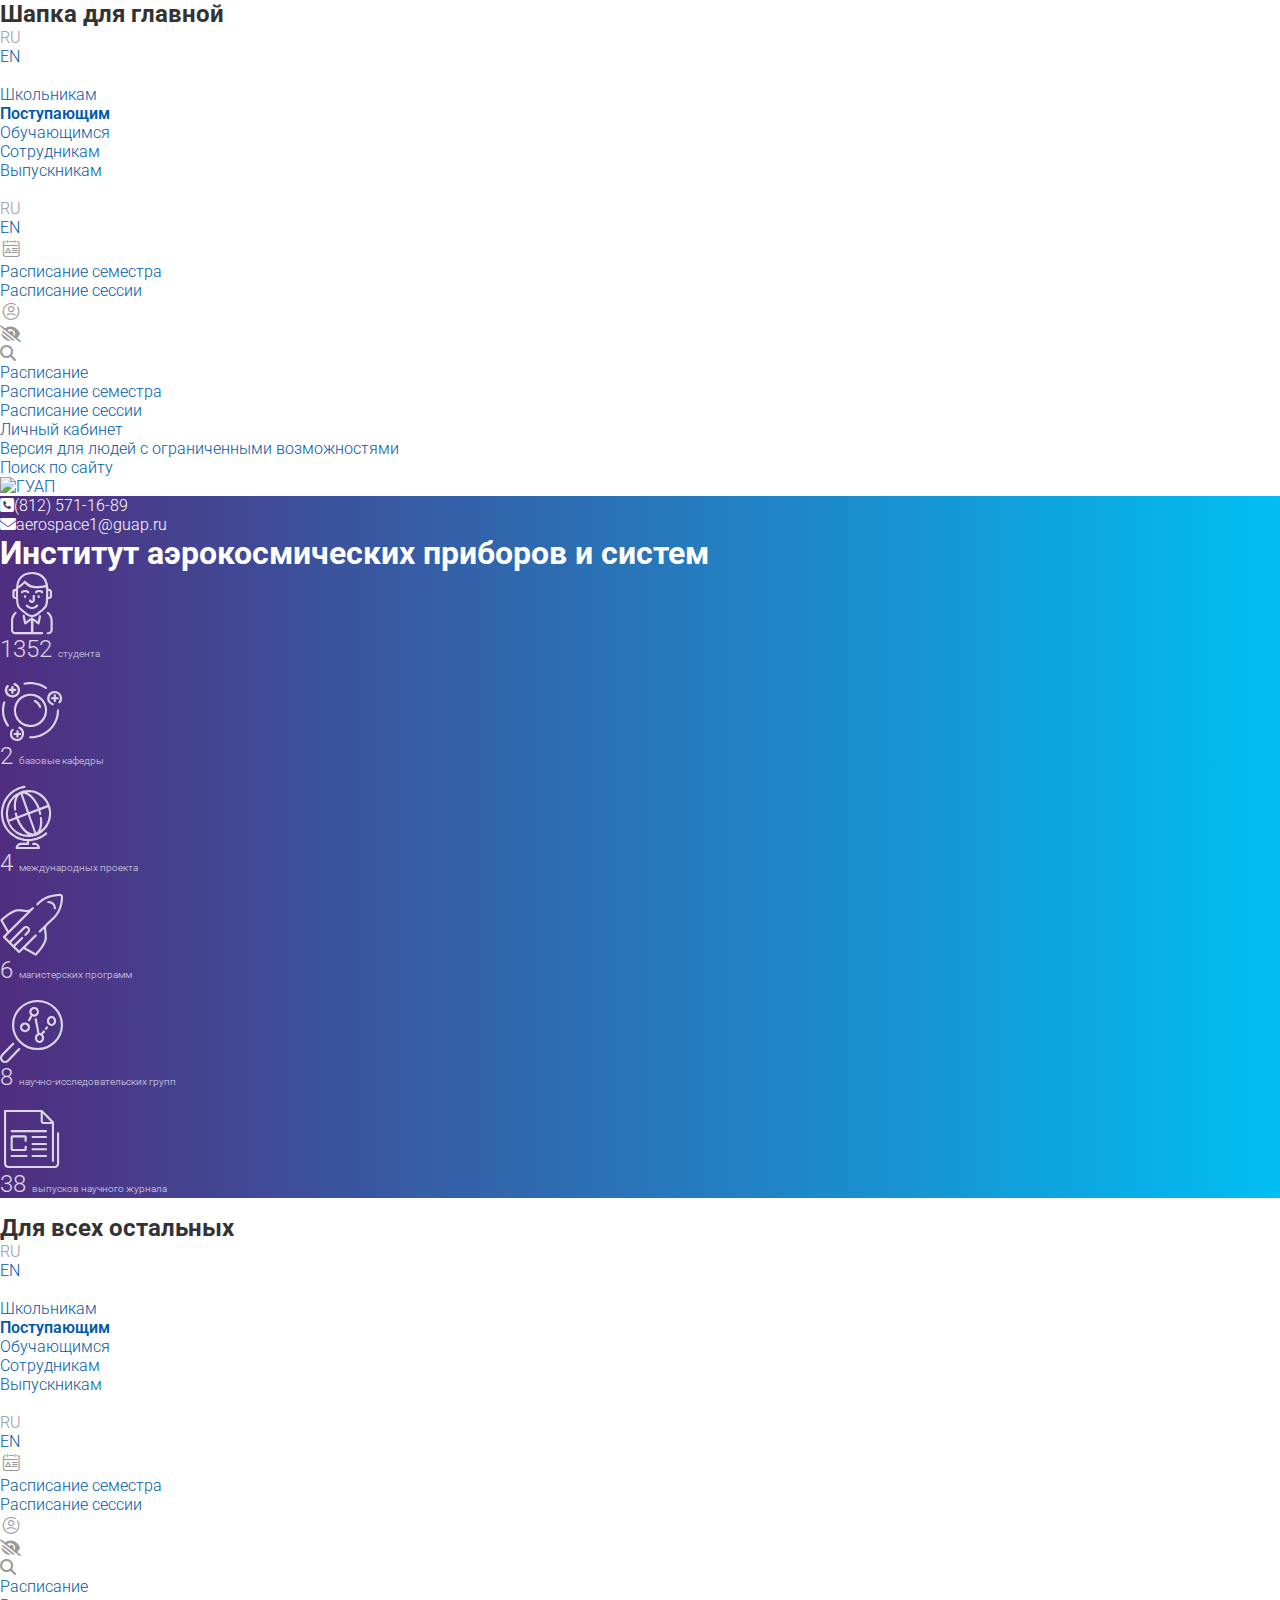
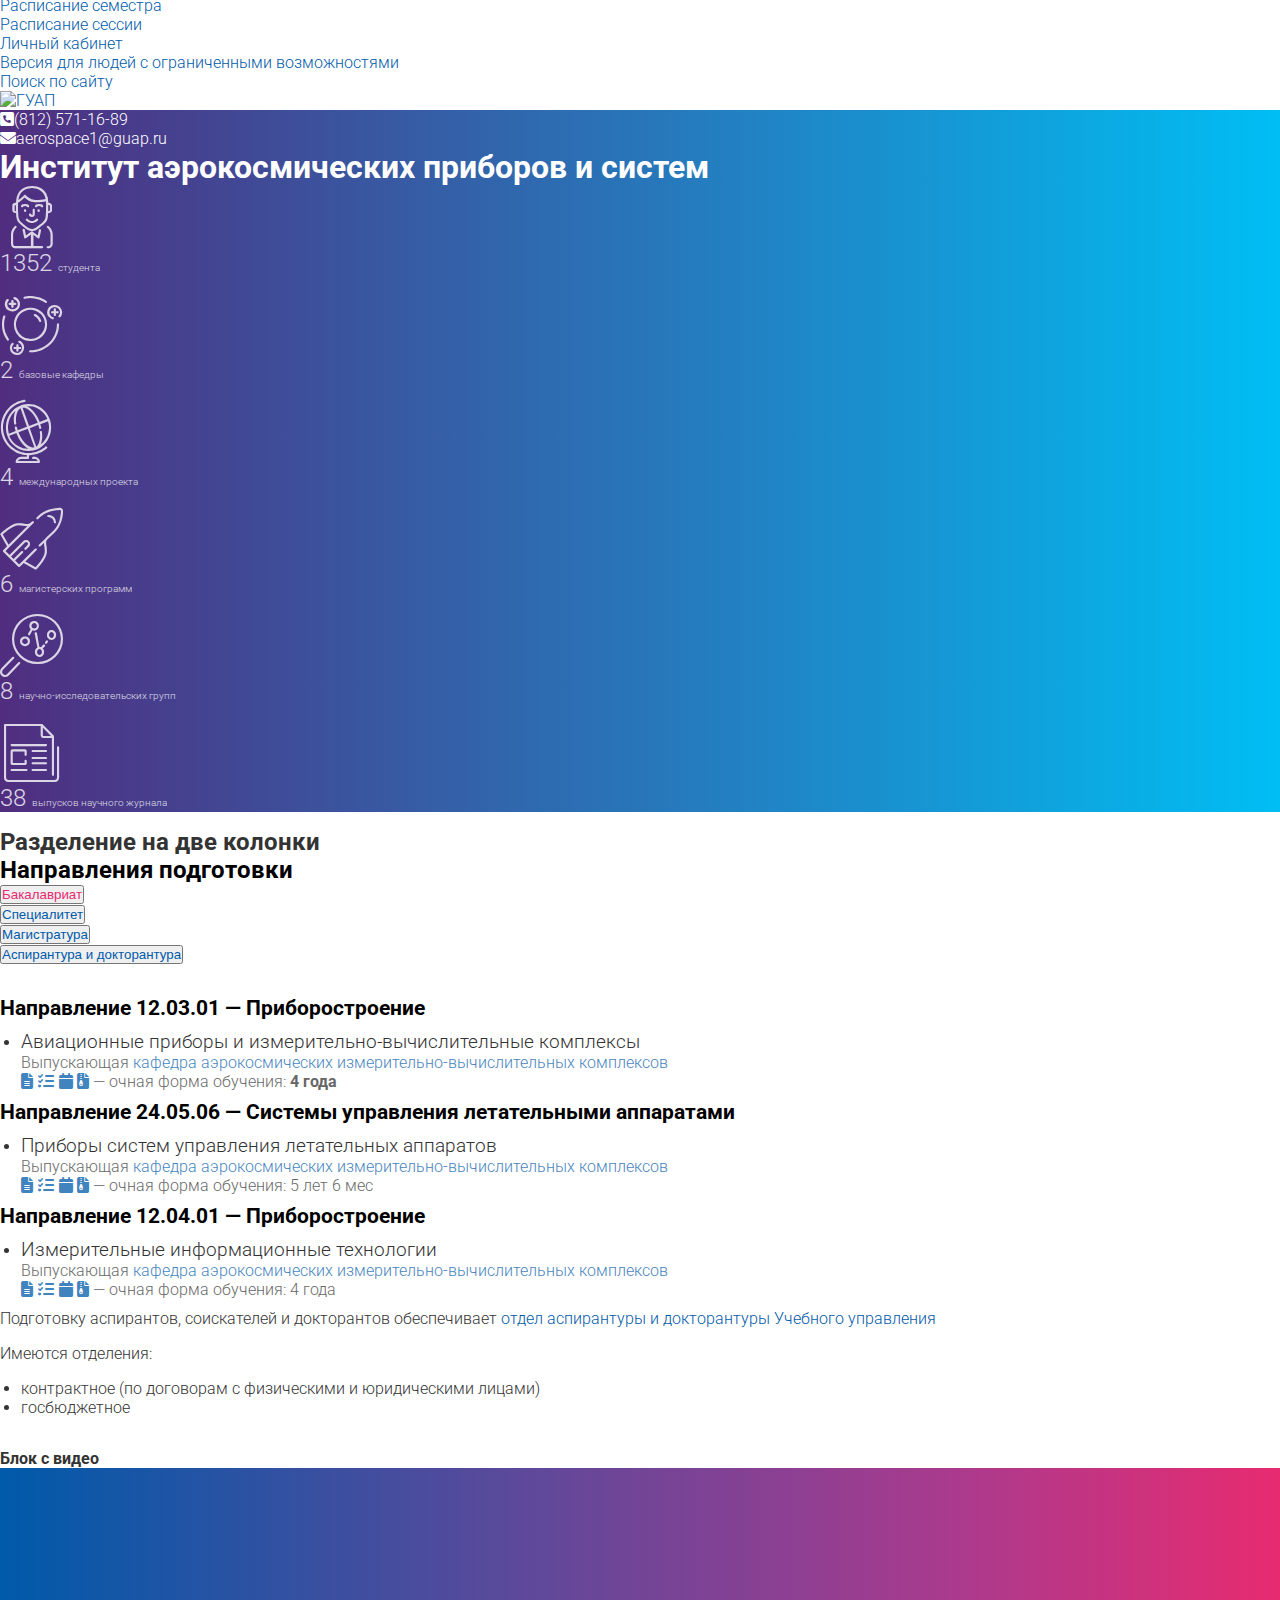
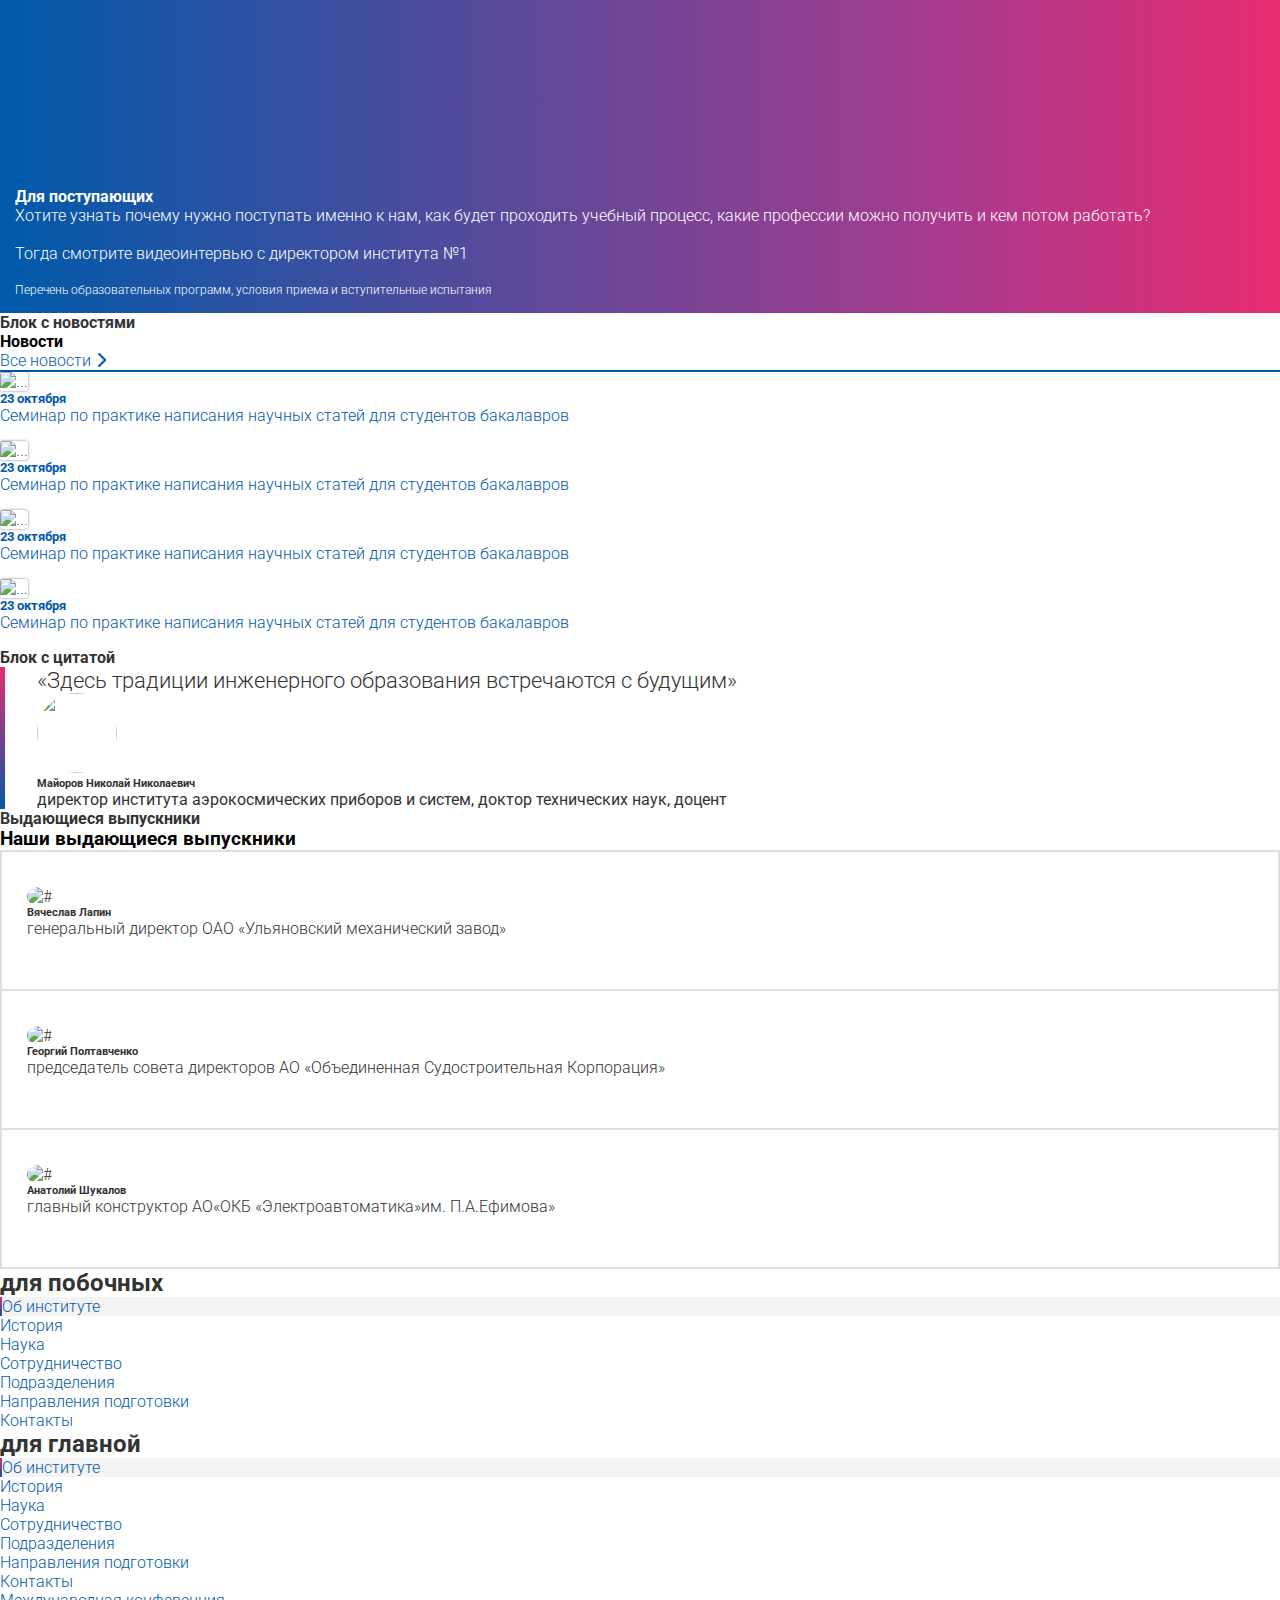
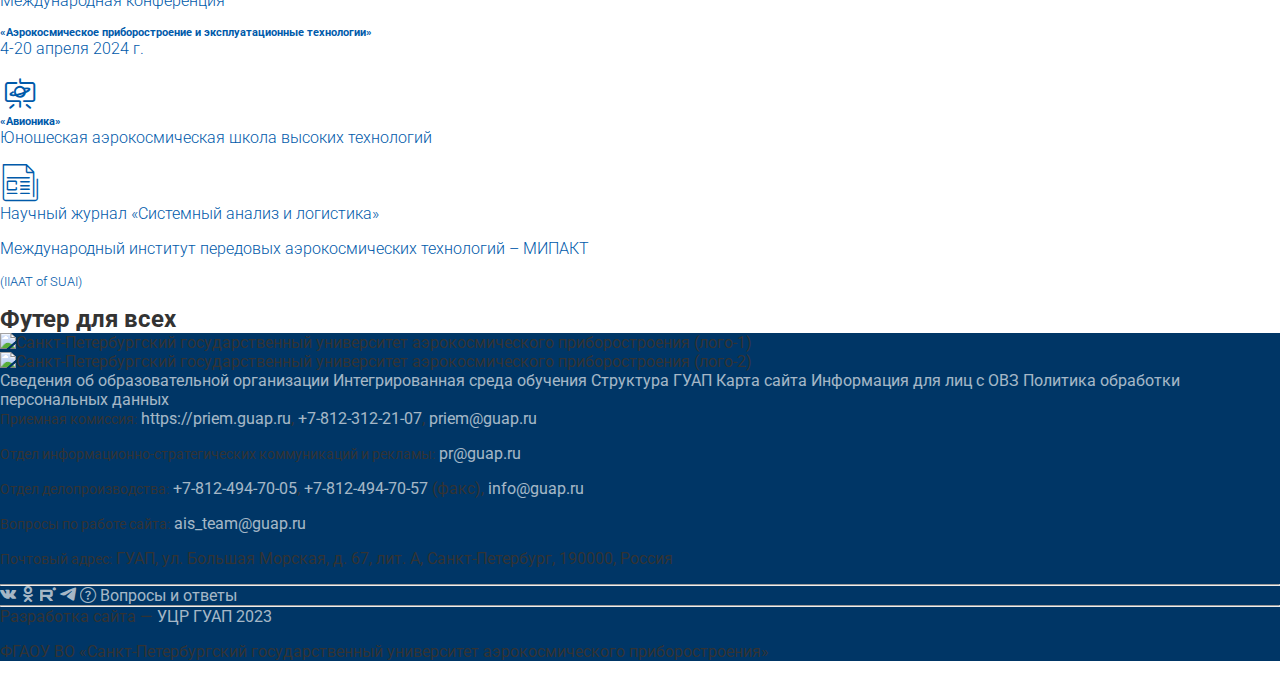
==== commit 2a99fa1d: "update sample.html" ====
--- a/sample.html
+++ b/sample.html
@@ -1,6 +1,5 @@
 <!DOCTYPE html>
-<html lang="en">
-
+<html lang="ru">
 <head>
     <meta charset="UTF-8">
     <meta name="viewport" content="width=device-width, initial-scale=1.0">
@@ -10,12 +9,12 @@
     <link rel="preconnect" href="https://fonts.googleapis.com">
     <link rel="preconnect" href="https://fonts.gstatic.com" crossorigin="">
     <link href="https://fonts.googleapis.com/css2?family=Roboto:wght@100;300;400;700&amp;display=swap" rel="stylesheet">
-    <link rel="stylesheet" href="css/reset.css">
-    <link rel="stylesheet" href="css/guap-icons.css">
+
+    <link rel="stylesheet" href="css/guapicons.css">
     <link rel="stylesheet" href="css/bootstrap-icons.css">
     <link rel="stylesheet" href="awesome/all.css">
     <link rel="stylesheet" href="css/style.css">
-    <link rel="shortcut icon" type="image/x-icon" href="new.guap.ru/favicon.png">
+    <link rel="shortcut icon" type="image/x-icon" href="https://new.guap.ru/favicon.png">
 </head>
 
 <body>
@@ -380,14 +379,226 @@
 
 
     <div class="container">
-        <div class="h2">Разделение на две колонки</div>
+        <h2>Разделение на две колонки</h2>
     </div>
 
     <main class="main">
         <div class="container">
             <div class="row flex-column-reverse flex-sm-row pt-4">
                 <div class="col-sm-7 col-md-8 col-lg-9 mb-5">
-                    <h2>Тут контент</h2>
+                    <section class="about mb-5">
+                        <h2 class="title mb-3 d-flex align-items-center" style="color: #000;">Направления подготовки</h2>
+                        <ul class="nav nav-tabs" id="myTab" role="tablist">
+                            <li class="nav-item" role="presentation">
+                                <button class="nav-link active" id="bach-tab" data-bs-toggle="tab"
+                                    data-bs-target="#bach-tab-pane" type="button" role="tab"
+                                    aria-controls="bach-tab-pane" aria-selected="true">Бакалавриат</button>
+                            </li>
+                            <li class="nav-item" role="presentation">
+                                <button class="nav-link" id="spec-tab" data-bs-toggle="tab"
+                                    data-bs-target="#spec-tab-pane" type="button" role="tab"
+                                    aria-controls="spec-tab-pane" aria-selected="true">Специалитет</button>
+                            </li>
+                            <li class="nav-item" role="presentation">
+                                <button class="nav-link" id="mag-tab" data-bs-toggle="tab"
+                                    data-bs-target="#mag-tab-pane" type="button" role="tab"
+                                    aria-controls="mag-tab-pane" aria-selected="false">Магистратура</button>
+                            </li>
+                            <li class="nav-item" role="presentation">
+                                <button class="nav-link" id="aspir-tab" data-bs-toggle="tab"
+                                    data-bs-target="#aspir-tab-pane" type="button" role="tab"
+                                    aria-controls="aspir-tab-pane" aria-selected="false">Аспирантура и докторантура</button>
+                            </li>
+                        </ul>
+                        <div class="tab-content" id="myTabContent" style="margin: 2em 0;">
+                            <div class="tab-pane fade show active" id="bach-tab-pane" role="tabpanel" aria-labelledby="bach-tab" tabindex="0">
+                                <h3 class="direction-title">Направление 12.03.01 — Приборостроение</h3>
+                                <ul class="direction-list">
+                                    <li class="direction-list-item">
+                                        <big class="direction-name">Авиационные приборы и измерительно-вычислительные комплексы</big>
+                                        <p>Выпускающая <a href="http://new.guap.ru/i01/k11">кафедра аэрокосмических измерительно-вычислительных комплексов</a></p>
+                                        <p class="tabs_contant-text">
+                                            <a target="_blank" href="https://download.guap.ru/sveden/6361/_oop_2023_1.pdf"><i class="fa fa-file-text" title="общая характеристика"></i></a>
+                                            <a href="https://download.guap.ru/sveden/6361/_uchplan_2023_1.pdf" target="_blank"><i class="fa fa-tasks" title="учебный план"></i></a>
+                                            <a href="https://download.guap.ru/sveden/6361/_calgr_2023_1.pdf" target="_blank"><i class="fa fa-calendar" title="календарный график"></i></a>
+                                            <a target="_blank" href="https://download.guap.ru/sveden/6361/files6361.zip"><i class="fa fa-file-zipper" title="документы дисциплин"></i></a>
+
+                                            — очная форма обучения:  <b class="tabs_contant-text-bold">4 года</b>
+                                        </p>
+                                    </li>
+                                </ul>
+                            </div>
+                            <div class="tab-pane fade" id="spec-tab-pane" role="tabpanel" aria-labelledby="spec-tab" tabindex="0">
+                                <h3 class="direction-title">Направление 24.05.06 — Системы управления летательными аппаратами</h3>
+                                <ul class="direction-list">
+                                    <li class="direction-list-item">
+                                        <big class="direction-name">Приборы систем управления летательных аппаратов</big>
+                                        <p>Выпускающая <a href="http://new.guap.ru/i01/k11">кафедра аэрокосмических измерительно-вычислительных комплексов</a></p>
+                                        <p class="tabs_contant-text">
+                                            <a target="_blank" href="https://download.guap.ru/sveden/6368/_oop_2023_1.pdf"><i class="fa fa-file-text" title="общая характеристика"></i></a>
+                                            <a target="_blank" href="https://download.guap.ru/sveden/6368/_uchplan_2023_1.pdf"><i class="fa fa-tasks" title="учебный план"></i></a>
+                                            <a target="_blank" href="https://download.guap.ru/sveden/6368/_calgr_2023_1.pdf"><i class="fa fa-calendar" title="календарный график"></i></a>
+                                            <a target="_blank" href="https://download.guap.ru/sveden/6368/files6368.zip"><i class="fa fa-file-zipper" title="документы дисциплин"></i></a>
+                                            — очная форма обучения:  <span class="tabs_contant-text-bold">5 лет 6 мес</span>
+                                        </p>
+                                    </li>
+                                </ul>
+                            </div>
+                            <div class="tab-pane fade" id="mag-tab-pane" role="tabpanel" aria-labelledby="mag-tab" tabindex="0">
+                                <h3 class="direction-title">Направление 12.04.01 — Приборостроение</h3>
+                                <ul class="direction-list">
+                                    <li class="direction-list-item">
+                                        <big class="direction-name">Измерительные информационные технологии</big>
+                                        <p class="tabs_contant-text">Выпускающая <a class="link" href="http://new.guap.ru/i01/k11">кафедра аэрокосмических измерительно-вычислительных комплексов</a></p>
+                                        <p class="tabs_contant-text">
+                                            <a target="_blank" href="https://download.guap.ru/sveden/6360/_oop_2023_1.pdf"><i class="fa fa-file-text"></i></a>
+                                            <a target="_blank" href="https://download.guap.ru/sveden/6360/_uchplan_2023_1.pdf"><i class="fa fa-tasks"></i></a>
+                                            <a target="_blank" href="https://download.guap.ru/sveden/6360/_calgr_2023_1.pdf"><i class="fa fa-calendar"></i></a>
+                                            <a target="_blank" href="https://download.guap.ru/sveden/6360/files6360.zip"><i class="fa fa-file-zipper"></i></a>
+                                             — очная форма обучения:  <span class="tabs_contant-text-bold">4 года</span>
+                                        </p>
+                                    </li>
+                                </ul>
+                            </div>
+                            <div class="tab-pane fade" id="aspir-tab-pane" role="tabpanel" aria-labelledby="aspir-tab" tabindex="0">
+                                <p class="mb-3">Подготовку аспирантов, соискателей и докторантов обеспечивает <a class="link" href="https://guap.ru/aspira">отдел аспирантуры и докторантуры Учебного управления</a></p>
+                                <p class="mb-2">Имеются отделения:</p>
+                                <ul class="direction-list">
+                                    <li class="mb-2">контрактное (по договорам с физическими и юридическими лицами)</li>
+                                    <li>госбюджетное</li>
+                                </ul>
+                            </div>
+                        </div>
+                    </section>
+                    <h4>Блок с видео</h4>
+                    <section class="video d-flex flex-column flex-xl-row mb-5" style="gap: 30px;">
+                        <div class="video-block-link">
+                            <iframe width="528" height="300"
+                                src="https://rutube.ru/play/embed/933365dfa21e74a8c464d8b635e74128" frameborder="0"
+                                allow="clipboard-write; autoplay" webkitallowfullscreen="" mozallowfullscreen=""
+                                allowfullscreen=""></iframe>
+                        </div>
+                        <div class="video_block-text">
+                            <h4 class="video_block-title">Для поступающих</h4>
+                            <p class="video_block-text mb-4">Хотите узнать почему нужно поступать именно к нам, как
+                                будет проходить учебный процесс, какие профессии можно получить и кем потом работать?
+                                <br><br>Тогда смотрите видеоинтервью с директором института №1</p>
+                            <a href="https://new.guap.ru/i01/priem" class="video_block-description link"
+                                style="font-size: 12px; color: white !important; text-decoration-color: white !important;">Перечень
+                                образовательных программ, условия приема и вступительные испытания</a>
+                        </div>
+                    </section>
+                    <h4>Блок с новостями</h4>
+                    <section class="news mb-5">
+                        <div class="news-title d-flex align-items-center justify-content-between pb-2 mb-3"
+                            style="border-bottom: 2px solid #005AAA;">
+                            <h4 class="news-title-text m-0 text-uppercase" style="color: #000;">Новости</h4>
+                            <div class="news_title-link-wrapper d-flex align-items-center">
+                                <a href="https://new.guap.ru/pubs?nodes=53"
+                                    class="news-title-link-text link text-uppercase"
+                                    style="text-decoration: none !important;">Все новости<i
+                                        class="fa fa-fw fa-chevron-right"></i></a>
+                            </div>
+                        </div>
+                        <div class="row">
+                            <div class="col-12 col-xl-3 col-md-6 mb-3">
+                                <a href="#" class="news-card-link">
+                                    <div class="card flex-row flex-md-column">
+                                        <img src="https://media.guap.ru/18813/_title.jpg?s=n" class="card-img-top mb-2"
+                                            alt="...">
+                                        <div class="card-body">
+                                            <h5 class="card-title">23 октября</h5>
+                                            <p class="card-text">Семинар по практике написания научных статей для
+                                                студентов бакалавров</p>
+                                        </div>
+                                    </div>
+                                </a>
+                            </div>
+                            <div class="col-12 col-xl-3 col-md-6 mb-3">
+                                <a href="#" class="news-card-link">
+                                    <div class="card flex-row flex-md-column">
+                                        <img src="https://media.guap.ru/18813/_title.jpg?s=n" class="card-img-top mb-2"
+                                            alt="...">
+                                        <div class="card-body">
+                                            <h5 class="card-title">23 октября</h5>
+                                            <p class="card-text">Семинар по практике написания научных статей для
+                                                студентов бакалавров</p>
+                                        </div>
+                                    </div>
+                                </a>
+                            </div>
+                            <div class="col-12 col-xl-3 col-md-6 mb-3">
+                                <a href="#" class="news-card-link">
+                                    <div class="card flex-row flex-md-column">
+                                        <img src="https://media.guap.ru/18813/_title.jpg?s=n" class="card-img-top mb-2"
+                                            alt="...">
+                                        <div class="card-body">
+                                            <h5 class="card-title">23 октября</h5>
+                                            <p class="card-text">Семинар по практике написания научных статей для
+                                                студентов бакалавров</p>
+                                        </div>
+                                    </div>
+                                </a>
+                            </div>
+                            <div class="col-12 col-xl-3 col-md-6 mb-3">
+                                <a href="#" class="news-card-link">
+                                    <div class="card flex-row flex-md-column">
+                                        <img src="https://media.guap.ru/18813/_title.jpg?s=n" class="card-img-top mb-2"
+                                            alt="...">
+                                        <div class="card-body">
+                                            <h5 class="card-title">23 октября</h5>
+                                            <p class="card-text">Семинар по практике написания научных статей для
+                                                студентов бакалавров</p>
+                                        </div>
+                                    </div>
+                                </a>
+                            </div>
+                        </div>
+                    </section>
+                    <h4>Блок с цитатой</h4>
+                    <section class="quote mb-5">
+                        <blockquote class="quote-contant"
+                        style="border-left: 4px solid #E72B70; padding-left: 2em; border-image: linear-gradient(to bottom, #e72b70, #005aaa) 1 100%; border-right: none; border-width: 0 0 0 4pt;">
+                            <q class="quote-text" style="font-size: 1.4em;">Здесь традиции инженерного образования
+                                встречаются с будущим</q>
+                            <footer class="quote-footer d-flex pt-4" style="gap: 20px;">
+                                <img src="https://media.guap.ru/1021/maiorov_nn.jpg?s=xs" alt="" class="quote_img"
+                                    style="width: 80px; height: 80px; border-radius: 100%;">
+                                <div class="quote_footer-text">
+                                    <h6 class="quote_name">Майоров Николай Николаевич</h6>
+                                    <div class="quote_rang">директор института аэрокосмических приборов и систем, доктор
+                                        технических наук, доцент</div>
+                                </div>
+                            </footer>
+                        </blockquote>
+                    </section>
+                    <h4>Выдающиеся выпускники</h4>
+                    <section class="graduate mb-5">
+                        <h3 class="graduate_title py-3" style="color: #000;">Наши выдающиеся выпускники</h3>
+                        <div class="graduate_list row">
+                            <div class="graduate_item col-12 col-md-6 col-lg-4 d-flex flex-column align-items-center">
+                                <img src="https://media.guap.ru/1021/lapin_vv.jpg?s=xs" alt="#"
+                                    class="graduate_item-img mb-2" style="width: 130px; border-radius: 100%;">
+                                <h6 class="graduate_item-name text-center">Вячеслав Лапин</h6>
+                                <p class="graduate_item-rang text-center">генеральный директор ОАО «Ульяновский
+                                    механический завод»</p>
+                            </div>
+                            <div class="graduate_item col-12 col-md-6 col-lg-4 d-flex flex-column align-items-center">
+                                <img src="https://media.guap.ru/1021/poltavchenko_gs.jpg?s=xs" alt="#"
+                                    class="graduate_item-img mb-2" style="width: 130px; border-radius: 100%;">
+                                <h6 class="graduate_item-name text-center">Георгий Полтавченко</h6>
+                                <p class="graduate_item-rang text-center">председатель совета директоров АО
+                                    «Объединенная Судостроительная Корпорация»</p>
+                            </div>
+                            <div class="graduate_item col-12 col-lg-4 d-flex flex-column align-items-center">
+                                <img src="https://media.guap.ru/1021/shukalov_av.jpg?s=xs" alt="#"
+                                    class="graduate_item-img mb-2" style="width: 130px; border-radius: 100%;">
+                                <h6 class="graduate_item-name text-center">Анатолий Шукалов</h6>
+                                <p class="graduate_item-rang text-center">главный конструктор АО«ОКБ
+                                    «Электроавтоматика»им. П.А.Ефимова»</p>
+                            </div>
+                        </div>
+                    </section>
 
 
                 </div>
@@ -395,7 +606,7 @@
                     <div class="site-menu mb-4">
                         <h2>для побочных</h2>
                         <ul class="main_right-menu_list py-3 border rounded">
-                            <li class="main_right-menu-item active"><a href="../i01.html"
+                            <li class="main_right-menu-item active"><a href="../index.html"
                                     class="link d-block py-2 px-3">Об институте</a></li>
                             <li class="main_right-menu-item"><a href="history.html"
                                     class="link d-block py-2 px-3">История</a></li>
@@ -412,7 +623,7 @@
                         </ul>
                         <h2>для главной</h2>
                         <ul class="main_right-menu_list py-3 border rounded">
-                            <li class="main_right-menu-item active"><a href="i01.html" class="link d-block py-2 px-3">Об
+                            <li class="main_right-menu-item active"><a href="index.html" class="link d-block py-2 px-3">Об
                                     институте</a></li>
                             <li class="main_right-menu-item"><a href="i01/history.html"
                                     class="link d-block py-2 px-3">История</a></li>
@@ -476,47 +687,7 @@
             </div>
         </div>
     </main>
-
-
-    <div class="container">
-        <ul class="nav nav-tabs" id="myTab" role="tablist">
-            <li class="nav-item" role="presentation">
-                <button class="nav-link active" id="home-tab" data-bs-toggle="tab" data-bs-target="#home-tab-pane"
-                    type="button" role="tab" aria-controls="home-tab-pane" aria-selected="true">Бакалавриат</button>
-            </li>
-            <li class="nav-item" role="presentation">
-                <button class="nav-link" id="profile-tab" data-bs-toggle="tab" data-bs-target="#profile-tab-pane"
-                    type="button" role="tab" aria-controls="profile-tab-pane"
-                    aria-selected="false">Магистратура</button>
-            </li>
-            <li class="nav-item" role="presentation">
-                <button class="nav-link" id="contact-tab" data-bs-toggle="tab" data-bs-target="#contact-tab-pane"
-                    type="button" role="tab" aria-controls="contact-tab-pane" aria-selected="false">Аспирантура и
-                    докторантура</button>
-            </li>
-        </ul>
-        <div class="tab-content" id="myTabContent">
-            <div class="tab-pane fade show active" id="home-tab-pane" role="tabpanel" aria-labelledby="home-tab"
-                tabindex="0">
-                <p>первый</p>
-            </div>
-            <div class="tab-pane fade" id="profile-tab-pane" role="tabpanel" aria-labelledby="profile-tab" tabindex="0">
-                <p>второй</p>
-            </div>
-            <div class="tab-pane fade" id="contact-tab-pane" role="tabpanel" aria-labelledby="contact-tab" tabindex="0">
-                <p>третий</p>
-            </div>
-            <div class="tab-pane fade" id="disabled-tab-pane" role="tabpanel" aria-labelledby="disabled-tab"
-                tabindex="0">...</div>
-        </div>
-    </div>
-
-
-
-
-
-
-
+    
     <div class="container">
         <h2>Футер для всех</h2>
     </div>
@@ -626,8 +797,6 @@
         </div>
 
     </footer>
-
-
     <script src="https://cdn.jsdelivr.net/npm/bootstrap@5.3.2/dist/js/bootstrap.bundle.min.js"
         integrity="sha384-C6RzsynM9kWDrMNeT87bh95OGNyZPhcTNXj1NW7RuBCsyN/o0jlpcV8Qyq46cDfL"
         crossorigin="anonymous"></script>
--- a/css/guapicons.css
+++ b/css/guapicons.css
@@ -0,0 +1,273 @@
+@font-face {
+  font-family: 'guapicons';
+  src:  url('../fonts/guapicons.eot?n3xpzi');
+  src:  url('../fonts/guapicons.eot?n3xpzi#iefix') format('embedded-opentype'),
+    url('../fonts/guapicons.ttf?n3xpzi') format('truetype'),
+    url('../fonts/guapicons.woff?n3xpzi') format('woff'),
+    url('../fonts/guapicons.svg?n3xpzi#guapicons') format('svg');
+  font-weight: normal;
+  font-style: normal;
+  font-display: block;
+}
+
+[class^="gi-"], [class*=" gi-"] {
+  /* use !important to prevent issues with browser extensions that change fonts */
+  font-family: 'guapicons' !important;
+  speak: never;
+  font-style: normal;
+  font-weight: normal;
+  font-variant: normal;
+  text-transform: none;
+  line-height: 1;
+
+  /* Better Font Rendering =========== */
+  -webkit-font-smoothing: antialiased;
+  -moz-osx-font-smoothing: grayscale;
+}
+
+.gi-international-projects:before {
+  content: "\e924";
+}
+.gi-logo-vk:before {
+  content: "\e91a";
+}
+.gi-logo-ok:before {
+  content: "\e91d";
+}
+.gi-logo-telegram:before {
+  content: "\e91f";
+}
+.gi-logo-rutube:before {
+  content: "\e920";
+}
+.gi-logo-youtube:before {
+  content: "\e922";
+}
+.gi-logo-dzen:before {
+  content: "\e923";
+}
+.gi-bars:before {
+  content: "\e908";
+}
+.gi-cross:before {
+  content: "\e911";
+}
+.gi-arrow-marker-down:before {
+  content: "\e900";
+}
+.gi-arrow-marker-down-left:before {
+  content: "\e901";
+}
+.gi-arrow-marker-down-right:before {
+  content: "\e902";
+}
+.gi-arrow-marker-left:before {
+  content: "\e903";
+}
+.gi-arrow-marker-right:before {
+  content: "\e904";
+}
+.gi-arrow-marker-up:before {
+  content: "\e905";
+}
+.gi-arrow-marker-up-left:before {
+  content: "\e906";
+}
+.gi-arrow-marker-up-right:before {
+  content: "\e907";
+}
+.gi-chevron-down:before {
+  content: "\e909";
+}
+.gi-chevron-down-left:before {
+  content: "\e90a";
+}
+.gi-chevron-down-right:before {
+  content: "\e90b";
+}
+.gi-chevron-left:before {
+  content: "\e90c";
+}
+.gi-chevron-right:before {
+  content: "\e90d";
+}
+.gi-chevron-up:before {
+  content: "\e90e";
+}
+.gi-chevron-up-left:before {
+  content: "\e90f";
+}
+.gi-chevron-up-right:before {
+  content: "\e910";
+}
+.gi-logo-iibmp:before {
+  content: "\e942";
+}
+.gi-logo-i01:before {
+  content: "\e939";
+}
+.gi-logo-i02:before {
+  content: "\e93a";
+}
+.gi-logo-i03:before {
+  content: "\e93b";
+}
+.gi-logo-i04:before {
+  content: "\e93c";
+}
+.gi-logo-i06:before {
+  content: "\e93e";
+}
+.gi-logo-i07:before {
+  content: "\e93f";
+}
+.gi-logo-i08:before {
+  content: "\e940";
+}
+.gi-logo-indo:before {
+  content: "\e943";
+}
+.gi-logo-fdpo:before {
+  content: "\e937";
+}
+.gi-logo-fspo:before {
+  content: "\e938";
+}
+.gi-logo-igf:before {
+  content: "\e941";
+}
+.gi-guap-logo:before {
+  content: "\e931";
+}
+.gi-atom:before {
+  content: "\e915";
+}
+.gi-big-atom:before {
+  content: "\e919";
+}
+.gi-star:before {
+  content: "\e958";
+}
+.gi-logo-i05:before {
+  content: "\e93d";
+}
+.gi-institute-partners:before {
+  content: "\e932";
+}
+.gi-target-partners:before {
+  content: "\e95e";
+}
+.gi-job:before {
+  content: "\e934";
+}
+.gi-start:before {
+  content: "\e959";
+}
+.gi-fpso:before {
+  content: "\e92f";
+}
+.gi-bachleor:before {
+  content: "\e917";
+}
+.gi-specialist:before {
+  content: "\e956";
+}
+.gi-magister:before {
+  content: "\e944";
+}
+.gi-postgraduate:before {
+  content: "\e94d";
+}
+.gi-user:before {
+  content: "\e963";
+}
+.gi-person:before {
+  content: "\e94b";
+}
+.gi-students:before {
+  content: "\e95a";
+}
+.gi-professor:before {
+  content: "\e94f";
+}
+.gi-meeting:before {
+  content: "\e947";
+}
+.gi-target-studs:before {
+  content: "\e960";
+}
+.gi-target-employee:before {
+  content: "\e95d";
+}
+.gi-cycle:before {
+  content: "\e91e";
+}
+.gi-conferense:before {
+  content: "\e91b";
+}
+.gi-arrow-left:before {
+  content: "\e913";
+}
+.gi-arrow-right:before {
+  content: "\e914";
+}
+.gi-adress:before {
+  content: "\e912";
+}
+.gi-base-cathedra:before {
+  content: "\e918";
+}
+.gi-exhibition:before {
+  content: "\e921";
+}
+.gi-graduate:before {
+  content: "\e930";
+}
+.gi-laureate:before {
+  content: "\e935";
+}
+.gi-schedule:before {
+  content: "\e950";
+}
+.gi-science-event:before {
+  content: "\e952";
+}
+.gi-science-journal:before {
+  content: "\e953";
+}
+.gi-scientificgroups:before {
+  content: "\e954";
+}
+.gi-sport:before {
+  content: "\e957";
+}
+.gi-study:before {
+  content: "\e95b";
+}
+.gi-target-vips:before {
+  content: "\e961";
+}
+.gi-update:before {
+  content: "\e962";
+}
+.gi-military:before {
+  content: "\e948";
+}
+.gi-prize:before {
+  content: "\e94e";
+}
+.gi-award:before {
+  content: "\e916";
+}
+.gi-congratulation:before {
+  content: "\e91c";
+}
+.gi-win-1:before {
+  content: "\e966";
+}
+.gi-win-2:before {
+  content: "\e967";
+}
+.gi-win-3:before {
+  content: "\e968";
+}
--- a/css/style.css
+++ b/css/style.css
@@ -231,6 +231,7 @@
     border-left: 2px solid #005AAA;
     background: #F3F3F3;
     border-image: linear-gradient(to bottom, #e72b70, #005aaa) 1 100%;
+    border-width: 0 0 0 2pt;
 }
 
 .main_right-menu-item:hover {
@@ -287,8 +288,9 @@
     transition: none;
 }
 
-.direction-list-item > p {
+.direction-list-item > p, .symbol-text {
     opacity: 0.75;
+    margin-bottom: 0;
 }
 
 .direction-list-item {
@@ -332,4 +334,9 @@
 
 .btn:hover {
     text-decoration: none !important;
+}
+
+.nav-item > button.nav-link {
+    white-space: nowrap;
+    max-height: 38px;
 }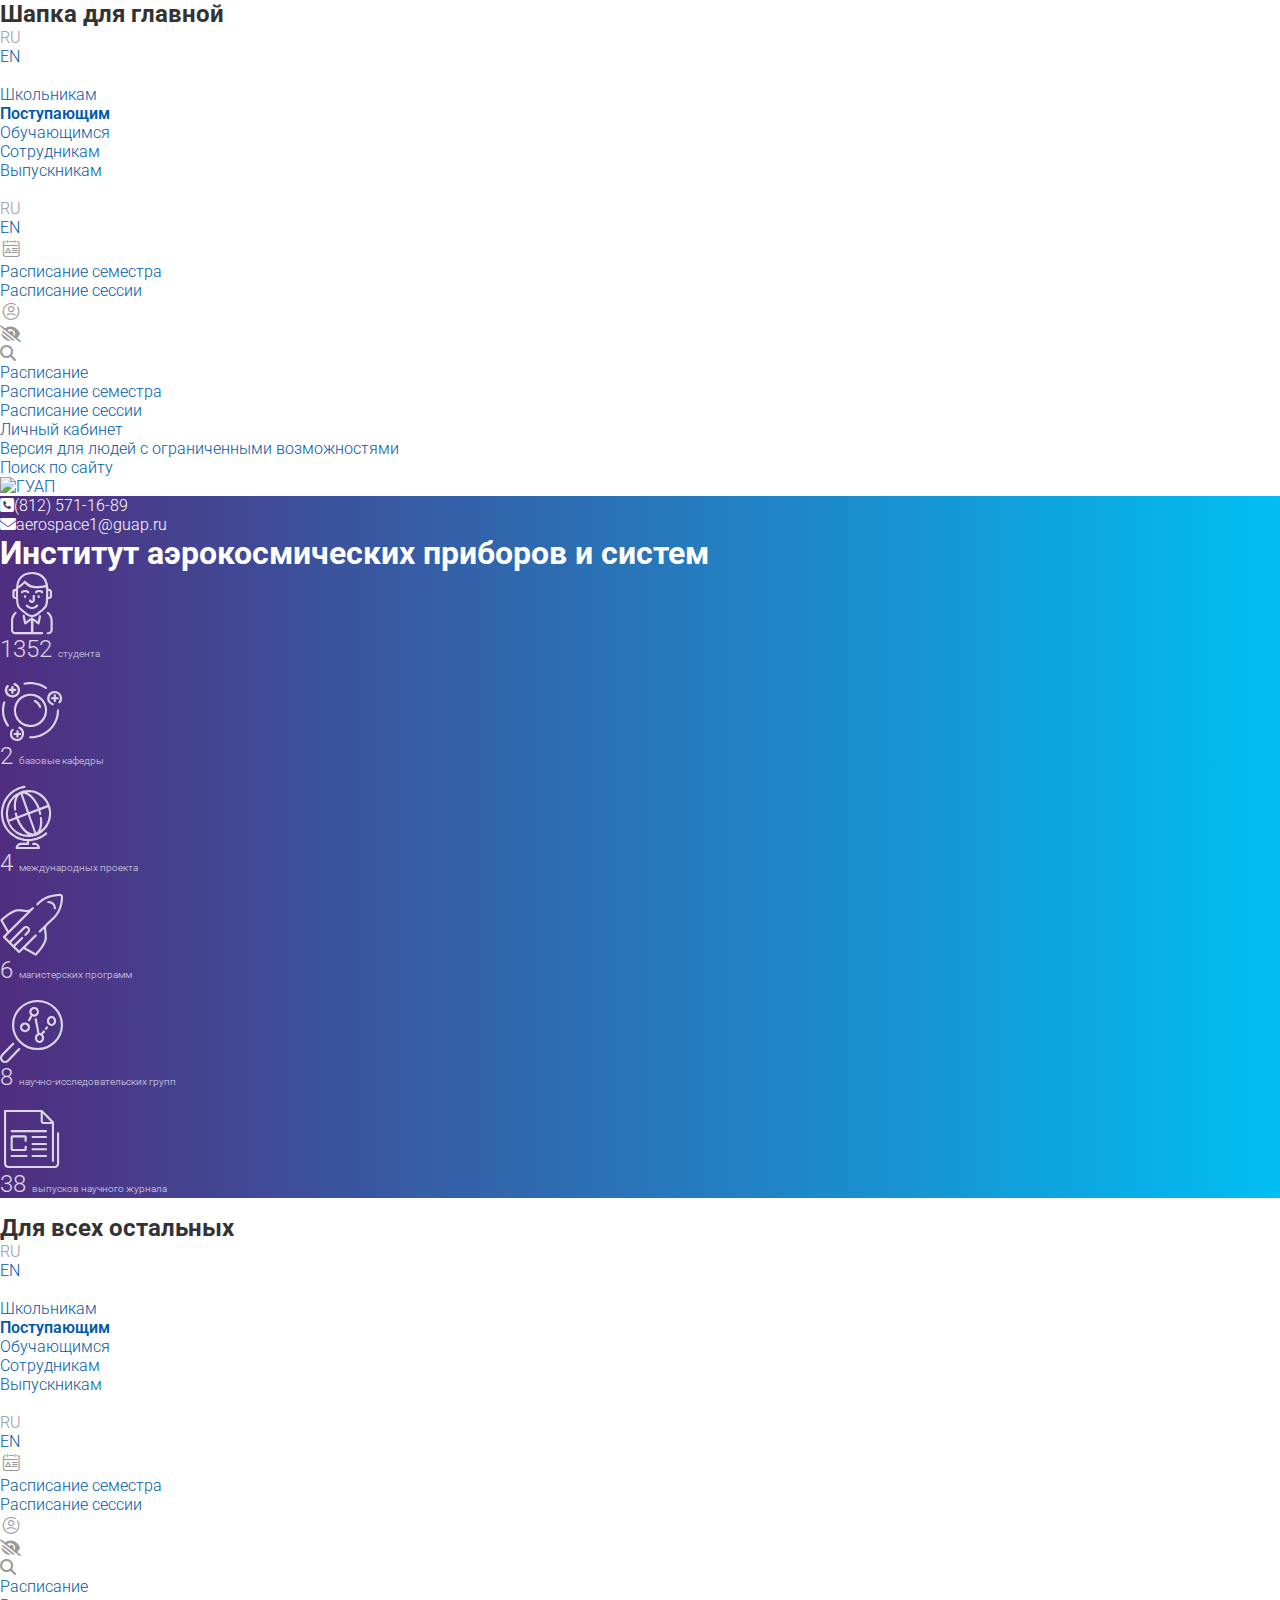
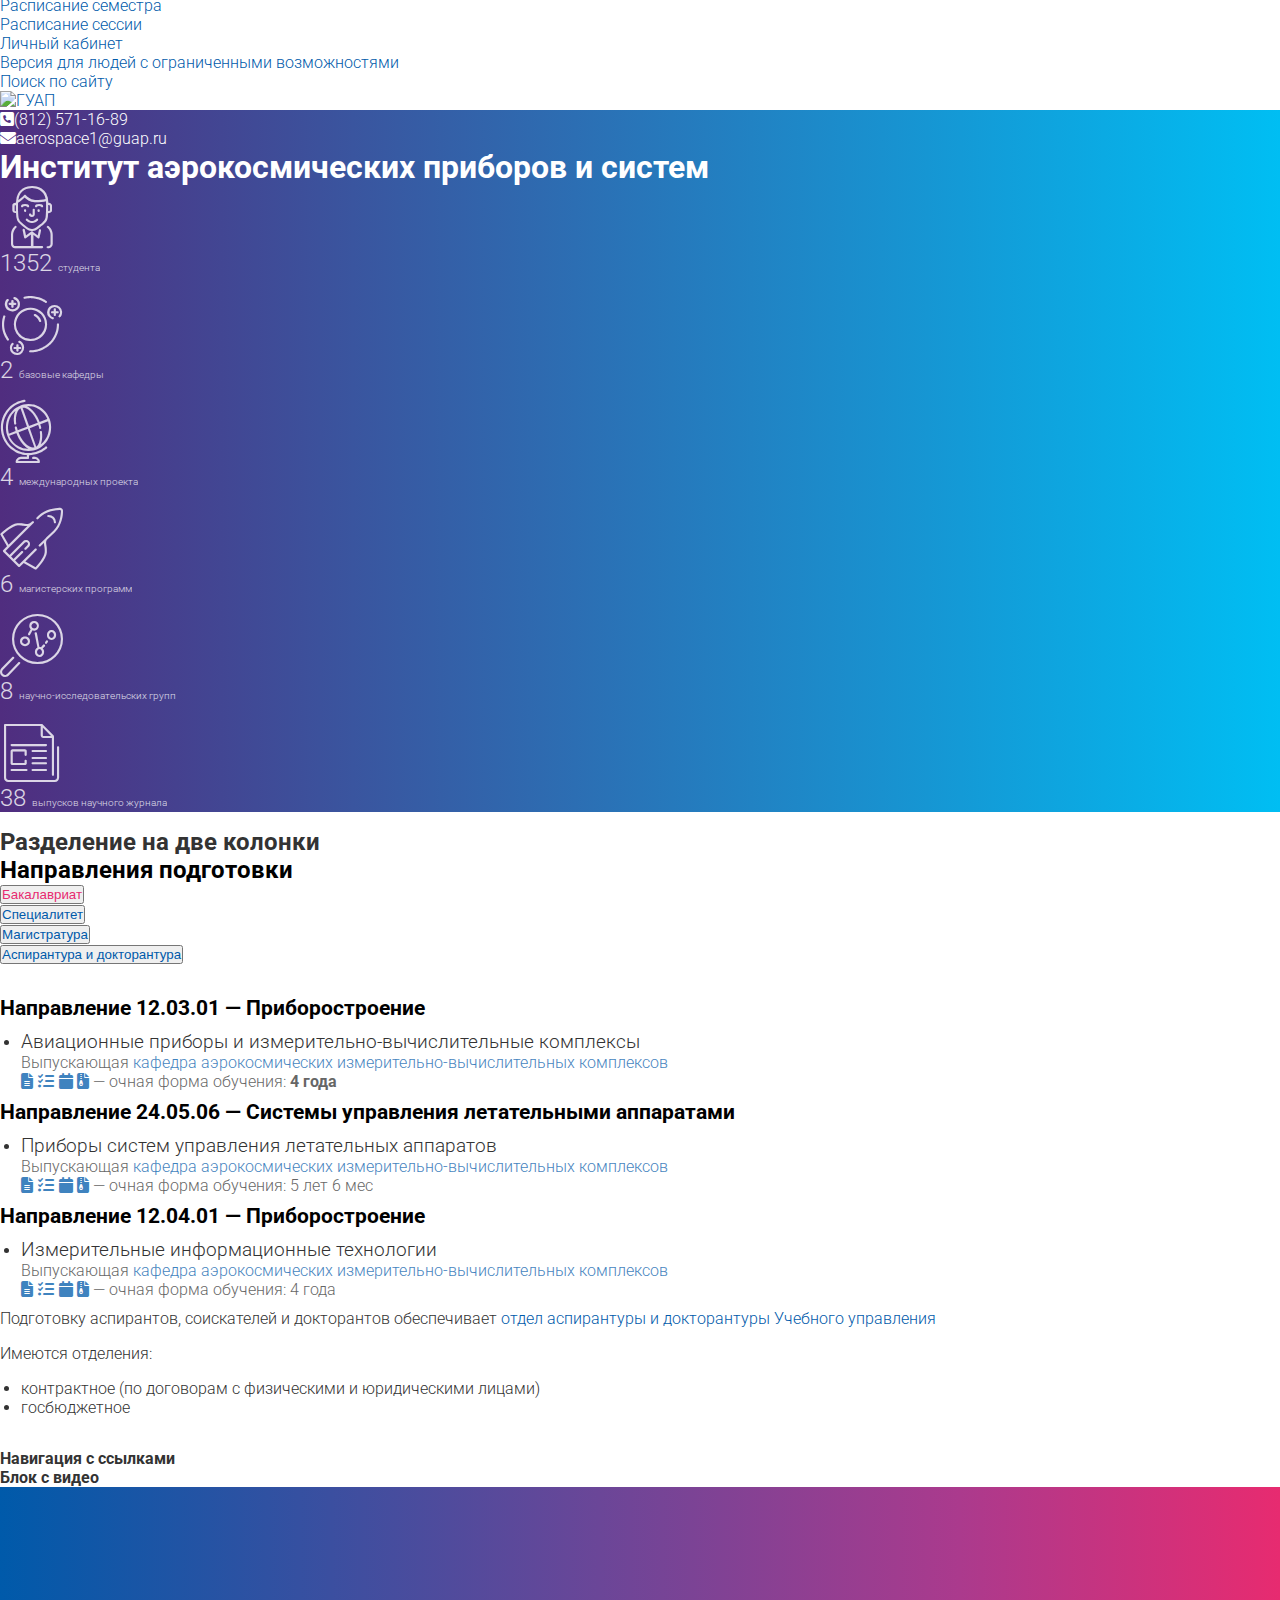
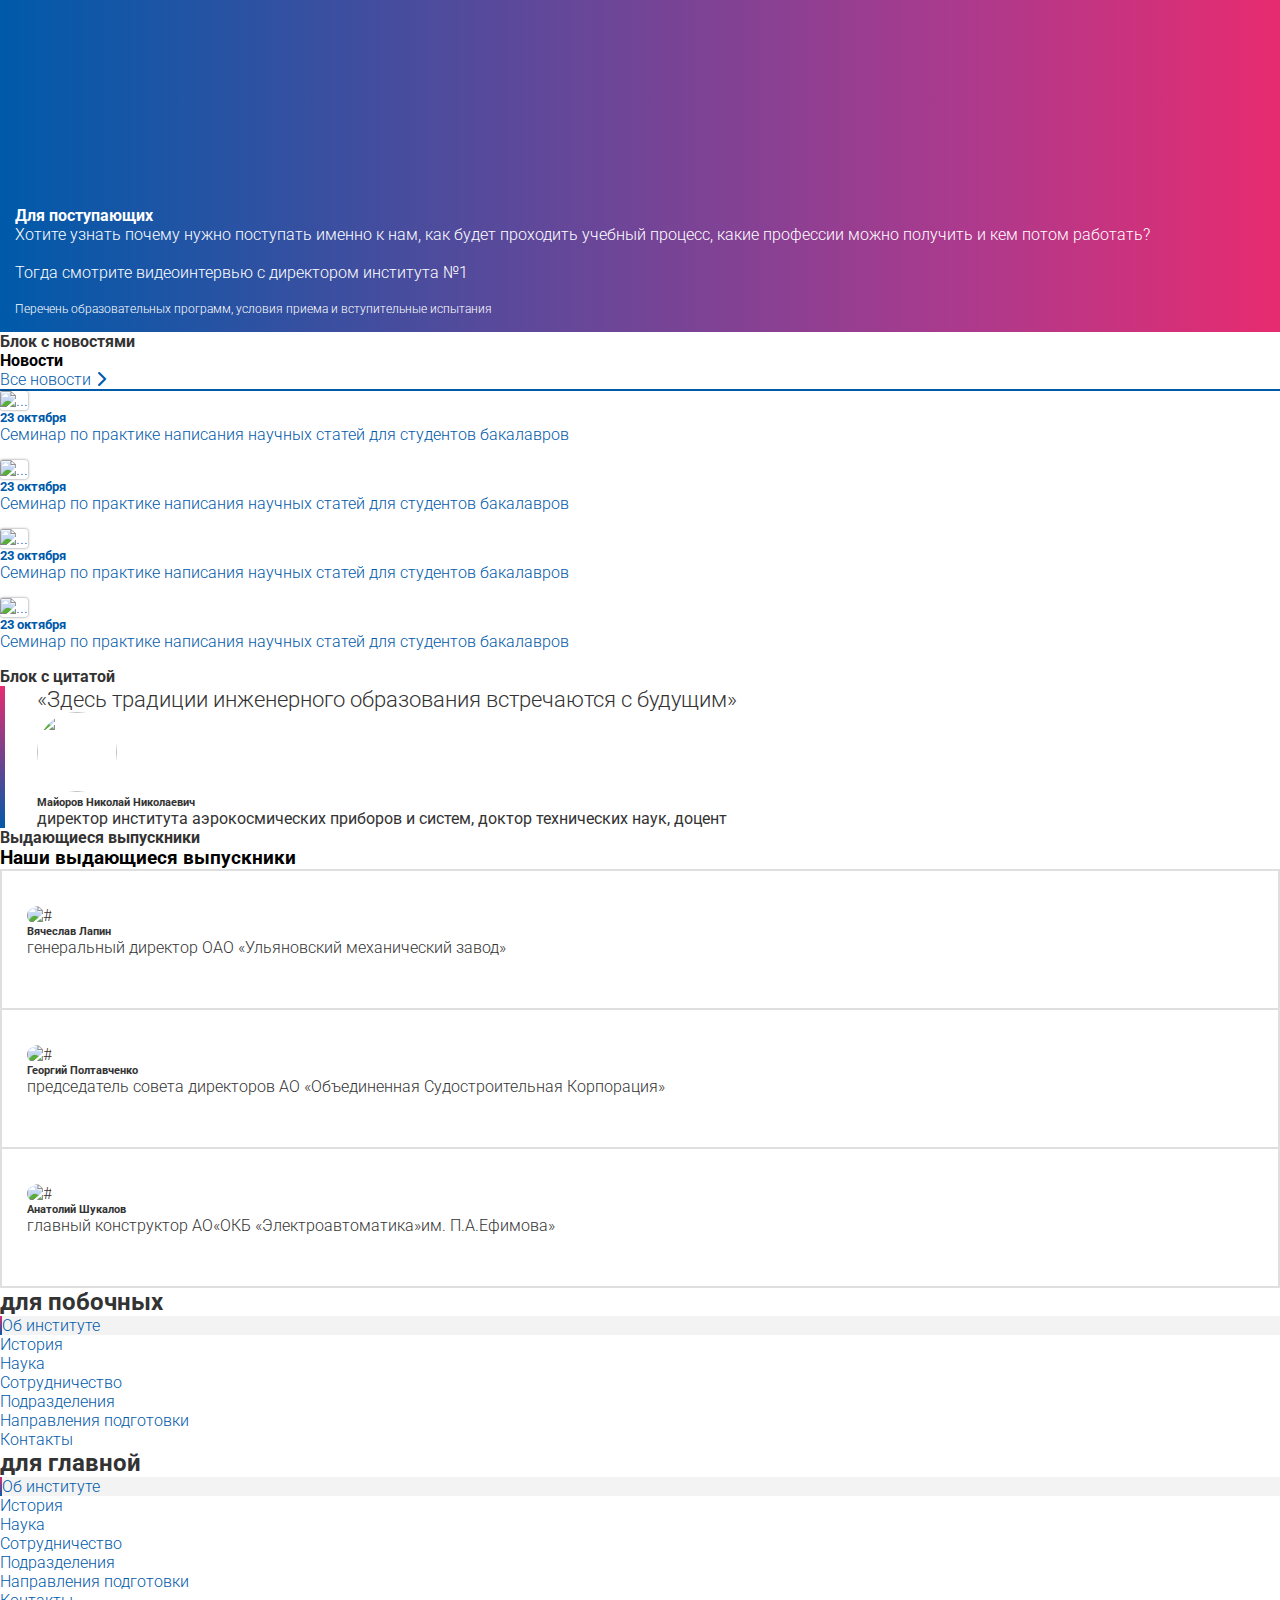
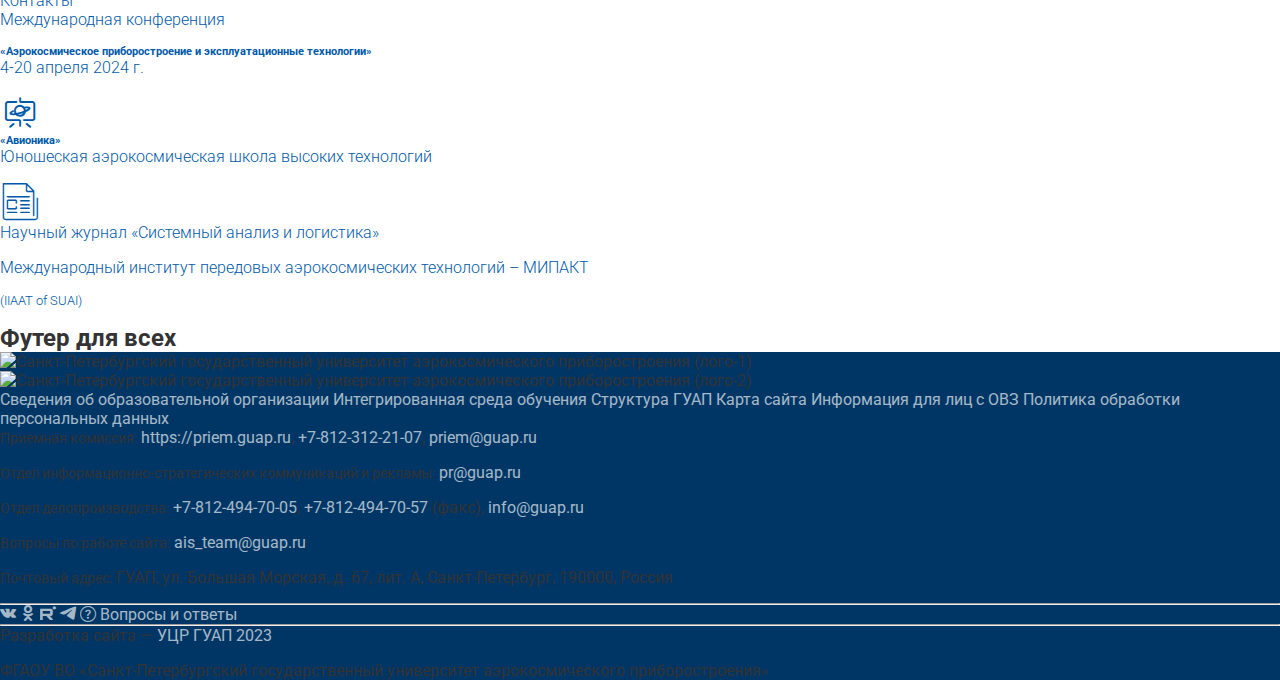
==== commit 0d5ae4be: "add k pages" ====
--- a/sample.html
+++ b/sample.html
@@ -134,7 +134,9 @@
                             style="text-decoration-color: white !important;color: white !important;"
                             href="mailto:aerospace1@guap.ru">aerospace1@guap.ru</a></div>
                 </div>
-                <h1 class="py-3" style="color: white;">Институт аэрокосмических приборов и систем</h1>
+                <a href="#" class="link" style="text-decoration-color: white !important;">
+                    <h1 class="py-3" style="color: white;">Институт аэрокосмических приборов и систем</h1>
+                </a>
                 <div class="row header-info">
                     <div class="col-lg-9 header-info_wrapper">
                         <div class="row">
@@ -317,7 +319,9 @@
                             style="text-decoration-color: white !important;color: white !important;"
                             href="mailto:aerospace1@guap.ru">aerospace1@guap.ru</a></div>
                 </div>
-                <h1 class="py-3" style="color: white;">Институт аэрокосмических приборов и систем</h1>
+                <a href="../index.html" class="link" style="text-decoration-color: white !important;">
+                    <h1 class="py-3" style="color: white;">Институт аэрокосмических приборов и систем</h1>
+                </a>
                 <div class="row header-info">
                     <div class="col-lg-9 header-info_wrapper">
                         <div class="row">
@@ -470,6 +474,25 @@
                             </div>
                         </div>
                     </section>
+                    <h4>Навигация с ссылками</h4>
+                    <!-- <ul class="nav nav-tabs" role="tablist">		
+                        <li class="active" role="presentation">
+                            <a href="#tab_k11_1" role="tab" data-toggle="tab">Краткой строкой<br> о кафедре №11</a>
+                        </li>
+                        <li role="presentation">
+                            <a href="#tab_k11_2" role="tab" data-toggle="tab">Преподаватели<br>и сотрудники</a>
+                        </li>
+                        <li role="presentation">
+                            <a href="#tab_k11_3" role="tab" data-toggle="tab">Направления обучения,<br>учебный процесс</a>
+                        </li>
+                        <li role="presentation">
+                            <a href="#tab_k11_4" role="tab" data-toggle="tab">Научные направления,<br>история, достижения</a>
+                        </li>
+                        <li role="presentation">
+                            <a href="#tab_k11_5" role="tab" data-toggle="tab">Контактная<br>информация</a>
+                        </li>
+                    </ul> -->
+                    
                     <h4>Блок с видео</h4>
                     <section class="video d-flex flex-column flex-xl-row mb-5" style="gap: 30px;">
                         <div class="video-block-link">
--- a/css/style.css
+++ b/css/style.css
@@ -339,4 +339,12 @@
 .nav-item > button.nav-link {
     white-space: nowrap;
     max-height: 38px;
+}
+
+.media-img {
+    object-fit: cover;
+    width: 4rem;
+    height: 4rem;
+    border-radius: 2rem;
+    border: solid 1px rgba(0, 0, 0, .3);
 }